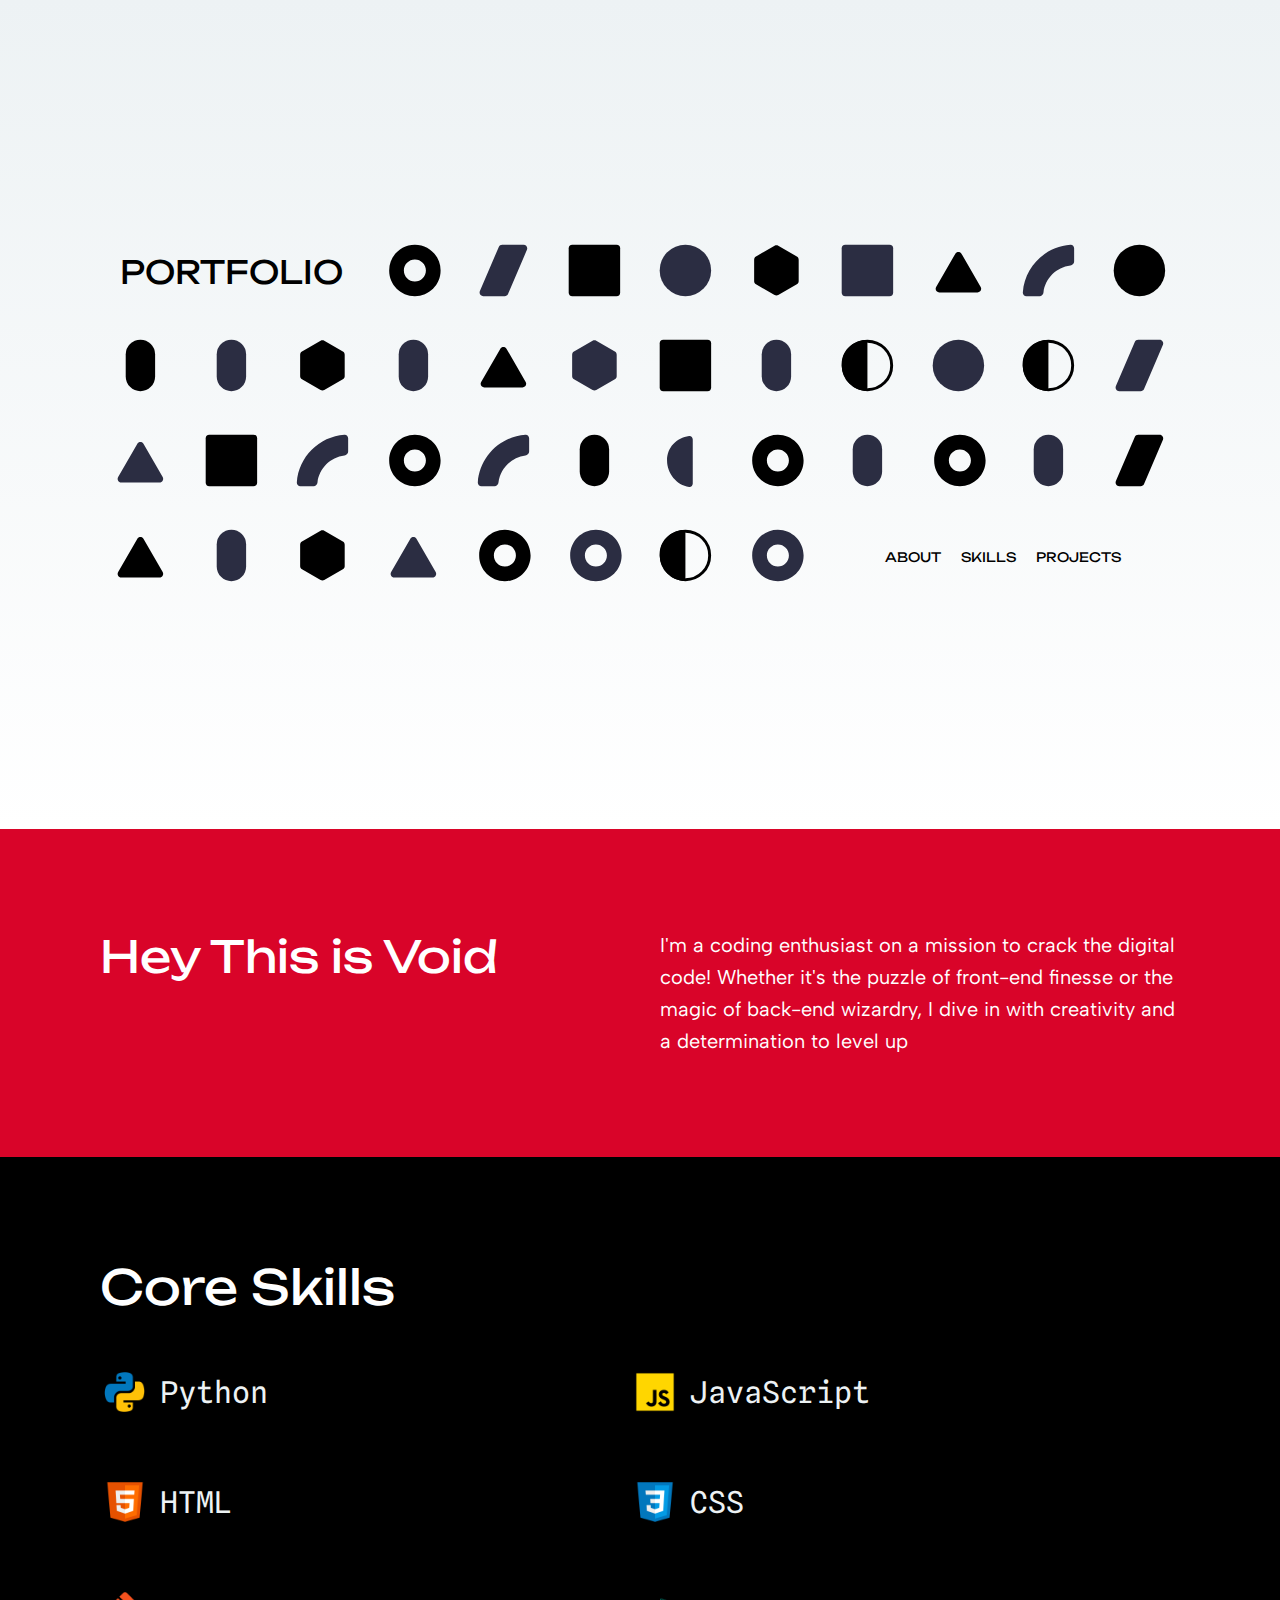
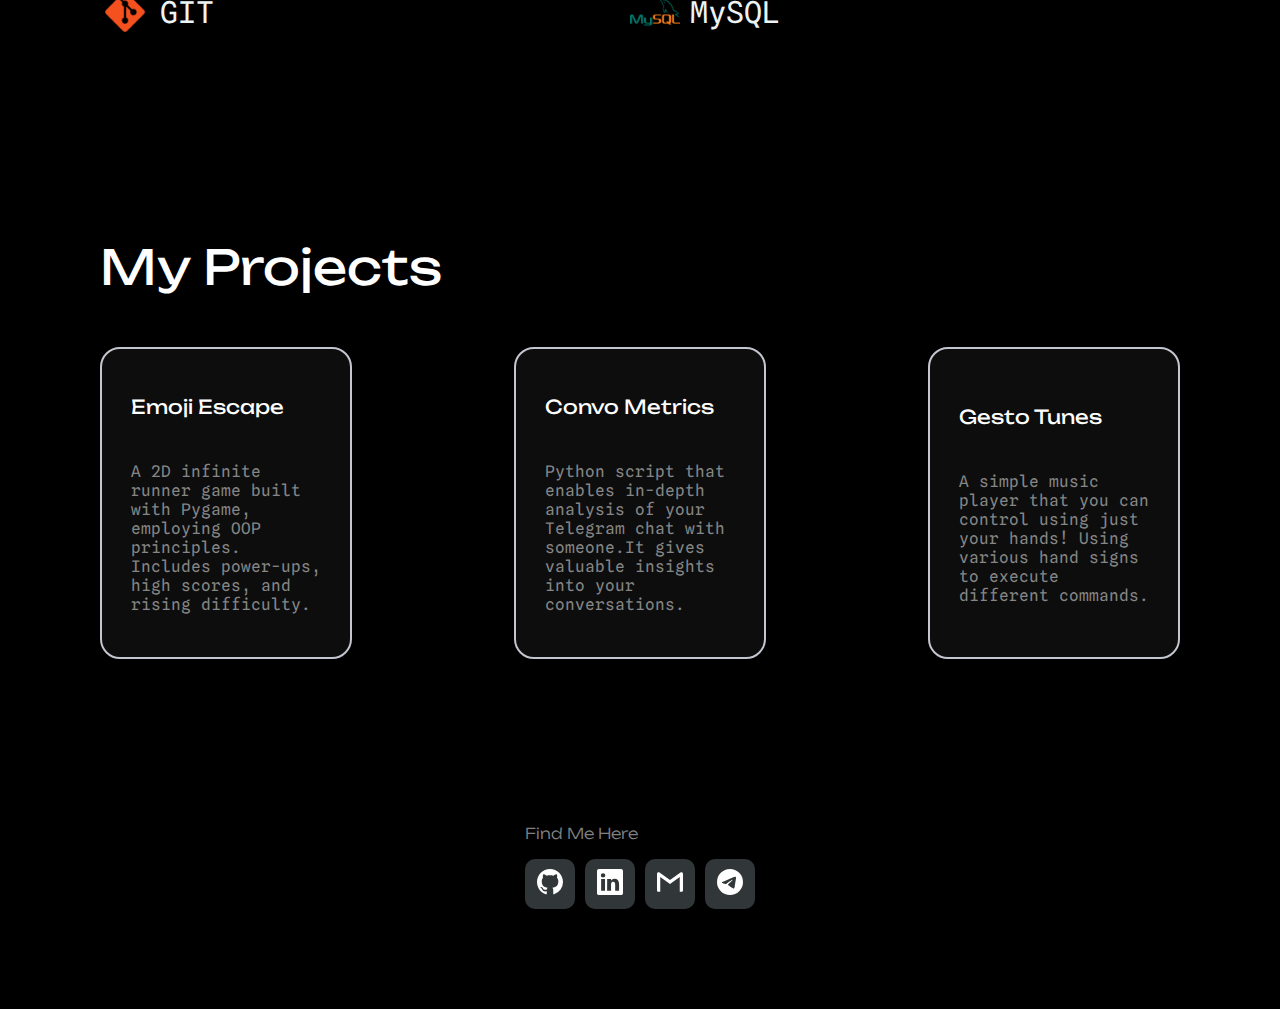
==== index.html @ e01afd04 "Add files via upload" ====
<!DOCTYPE html>
<html lang="en">

<head>
	<meta charset="UTF-8">
	<meta name="viewport" content="width=device-width, initial-scale=1.0">
	<title>VoiD</title>
	<link rel="stylesheet" href="styles.css">
	<link rel="icon" type="image/x-icon" href="Images/void.png">
</head>

<body>
	<section id="main">
		<div id='grid'>
			<div class="port">PORTFOLIO</div>


			<div class="griditm">
				<svg viewBox="0 0 220 220" fill="none">
					<path fill-rule="evenodd" clip-rule="evenodd"
						d="M114 40C75.3401 40 44 71.34 44 110C44 148.66 75.34 180 114 180C152.66 180 184 148.66 184 110C184 71.34 152.66 40 114 40ZM114 140C97.4314 140 84 126.569 84 110C84 93.4314 97.4315 80 114 80C130.569 80 144 93.4314 144 110C144 126.569 130.569 140 114 140Z"
						fill="rgb(0, 0, 0)"></path>
				</svg>
			</div>
			<div class="griditm">
				<svg viewBox="0 0 220 220" fill="none">
					<path
						d="M97.4025 46.0608C98.9783 42.384 102.594 40 106.594 40H164.835C172.014 40 176.854 47.3405 174.026 53.9392L122.597 173.939C121.022 177.616 117.406 180 113.406 180H55.1654C47.9862 180 43.1459 172.659 45.9739 166.061L97.4025 46.0608Z"
						fill="rgb(43, 45, 66)"></path>
				</svg>
			</div>
			<div class="griditm">
				<svg viewBox="0 0 220 220" fill="none">
					<rect x="40" y="40" width="140" height="140" rx="10" fill="rgb(0, 0, 0)"></rect>
				</svg>
			</div>
			<div class="griditm">
				<svg viewBox="0 0 220 220" fill="none">
					<circle cx="110" cy="110" r="70" fill="rgb(43, 45, 66)"></circle>
				</svg>
			</div>
			<div class="griditm">
				<svg viewBox="0 0 220 220" fill="none">
					<path
						d="M105 42.8867C108.094 41.1004 111.906 41.1004 115 42.8868L165.622 72.1133C168.716 73.8996 170.622 77.2008 170.622 80.7735V139.227C170.622 142.799 168.716 146.1 165.622 147.887L115 177.113C111.906 178.9 108.094 178.9 105 177.113L54.3782 147.887C51.2842 146.1 49.3782 142.799 49.3782 139.226V80.7735C49.3782 77.2008 51.2842 73.8996 54.3782 72.1132L105 42.8867Z"
						fill="rgb(0, 0, 0)"></path>
				</svg>
			</div>
			<div class="griditm"><svg viewBox="0 0 220 220" fill="none">
					<rect x="40" y="40" width="140" height="140" rx="10" fill="rgb(43, 45, 66)"></rect>
				</svg>
			</div>
			<div class="griditm"><svg viewBox="0 0 220 220" fill="none">
					<path
						d="M101.34 65C105.189 58.3333 114.811 58.3333 118.66 65L170.622 155C174.471 161.667 169.66 170 161.962 170H58.0385C50.3405 170 45.5292 161.667 49.3782 155L101.34 65Z"
						fill="rgb(0, 0, 0)"></path>
				</svg>
			</div>
			<div class="griditm"><svg viewBox="0 0 220 220" fill="none">
					<path fill-rule="evenodd" clip-rule="evenodd"
						d="M96.587 170.018C95.9376 175.502 91.5229 180 86 180L50 180C44.4772 180 39.9629 175.508 40.3517 169.999C45.2467 100.65 100.65 45.2467 169.999 40.3517C175.508 39.9629 180 44.4772 180 50V86C180 91.5229 175.502 95.9376 170.018 96.587C131.605 101.135 101.135 131.605 96.587 170.018Z"
						fill="rgb(43, 45, 66)"></path>
				</svg>
			</div>
			<div class="griditm"><svg viewBox="0 0 220 220" fill="none">
					<circle cx="110" cy="110" r="70" fill="rgb(0, 0, 0)"></circle>
				</svg>
			</div>
			<div class="griditm"><svg viewBox="0 0 220 220" fill="none">
					<rect x="70" y="40" width="80" height="140" rx="40" fill="rgb(0, 0, 0)"></rect>
				</svg>
			</div>
			<div class="griditm"><svg viewBox="0 0 220 220" fill="none">
					<rect x="70" y="40" width="80" height="140" rx="40" fill="rgb(43, 45, 66)"></rect>
				</svg>
			</div>
			<div class="griditm"><svg viewBox="0 0 220 220" fill="none">
					<path
						d="M105 42.8867C108.094 41.1004 111.906 41.1004 115 42.8868L165.622 72.1133C168.716 73.8996 170.622 77.2008 170.622 80.7735V139.227C170.622 142.799 168.716 146.1 165.622 147.887L115 177.113C111.906 178.9 108.094 178.9 105 177.113L54.3782 147.887C51.2842 146.1 49.3782 142.799 49.3782 139.226V80.7735C49.3782 77.2008 51.2842 73.8996 54.3782 72.1132L105 42.8867Z"
						fill="rgb(0, 0, 0)"></path>
				</svg>
			</div>
			<div class="griditm"><svg viewBox="0 0 220 220" fill="none">
					<rect x="70" y="40" width="80" height="140" rx="40" fill="rgb(43, 45, 66)"></rect>
				</svg>
			</div>
			<div class="griditm"><svg viewBox="0 0 220 220" fill="none">
					<path
						d="M101.34 65C105.189 58.3333 114.811 58.3333 118.66 65L170.622 155C174.471 161.667 169.66 170 161.962 170H58.0385C50.3405 170 45.5292 161.667 49.3782 155L101.34 65Z"
						fill="rgb(0, 0, 0)"></path>
				</svg>
			</div>
			<div class="griditm"><svg viewBox="0 0 220 220" fill="none">
					<path
						d="M105 42.8867C108.094 41.1004 111.906 41.1004 115 42.8868L165.622 72.1133C168.716 73.8996 170.622 77.2008 170.622 80.7735V139.227C170.622 142.799 168.716 146.1 165.622 147.887L115 177.113C111.906 178.9 108.094 178.9 105 177.113L54.3782 147.887C51.2842 146.1 49.3782 142.799 49.3782 139.226V80.7735C49.3782 77.2008 51.2842 73.8996 54.3782 72.1132L105 42.8867Z"
						fill="rgb(43, 45, 66)"></path>
				</svg>
			</div>
			<div class="griditm"><svg viewBox="0 0 220 220" fill="none">
					<rect x="40" y="40" width="140" height="140" rx="10" fill="rgb(0, 0, 0)"></rect>
				</svg>
			</div>
			<div class="griditm"><svg viewBox="0 0 220 220" fill="none">
					<rect x="70" y="40" width="80" height="140" rx="40" fill="rgb(43, 45, 66)"></rect>
				</svg>
			</div>
			<div class="griditm"><svg viewBox="0 0 220 220" fill="none">
					<path
						d="M40 107C40 142.277 66.0956 173.957 100.036 179.231C105.493 180.079 110 175.523 110 170V50C110 44.4772 105.501 39.9296 100.024 40.6404C66.0893 45.0449 40 71.727 40 107Z"
						fill="rgb(0, 0, 0)"></path>
					<circle cx="110" cy="110" r="66" stroke="rgb(0, 0, 0)" stroke-width="8"></circle>
				</svg>
			</div>
			<div class="griditm"><svg viewBox="0 0 220 220" fill="none">
					<circle cx="110" cy="110" r="70" fill="rgb(43, 45, 66)"></circle>
				</svg>
			</div>
			<div class="griditm"><svg viewBox="0 0 220 220" fill="none">
					<path
						d="M40 107C40 142.277 66.0956 173.957 100.036 179.231C105.493 180.079 110 175.523 110 170V50C110 44.4772 105.501 39.9296 100.024 40.6404C66.0893 45.0449 40 71.727 40 107Z"
						fill="rgb(0, 0, 0)"></path>
					<circle cx="110" cy="110" r="66" stroke="rgb(0, 0, 0)" stroke-width="8"></circle>
				</svg>
			</div>
			<div class="griditm"><svg viewBox="0 0 220 220" fill="none">
					<path
						d="M97.4025 46.0608C98.9783 42.384 102.594 40 106.594 40H164.835C172.014 40 176.854 47.3405 174.026 53.9392L122.597 173.939C121.022 177.616 117.406 180 113.406 180H55.1654C47.9862 180 43.1459 172.659 45.9739 166.061L97.4025 46.0608Z"
						fill="rgb(43, 45, 66)"></path>
				</svg>
			</div>
			<div class="griditm"><svg viewBox="0 0 220 220" fill="none">
					<path
						d="M101.34 65C105.189 58.3333 114.811 58.3333 118.66 65L170.622 155C174.471 161.667 169.66 170 161.962 170H58.0385C50.3405 170 45.5292 161.667 49.3782 155L101.34 65Z"
						fill="rgb(43, 45, 66)"></path>
				</svg>
			</div>
			<div class="griditm"><svg viewBox="0 0 220 220" fill="none">
					<rect x="40" y="40" width="140" height="140" rx="10" fill="rgb(0, 0, 0)"></rect>
				</svg>
			</div>
			<div class="griditm"><svg viewBox="0 0 220 220" fill="none">
					<path fill-rule="evenodd" clip-rule="evenodd"
						d="M96.587 170.018C95.9376 175.502 91.5229 180 86 180L50 180C44.4772 180 39.9629 175.508 40.3517 169.999C45.2467 100.65 100.65 45.2467 169.999 40.3517C175.508 39.9629 180 44.4772 180 50V86C180 91.5229 175.502 95.9376 170.018 96.587C131.605 101.135 101.135 131.605 96.587 170.018Z"
						fill="rgb(43, 45, 66)"></path>
				</svg>
			</div>
			<div class="griditm"><svg viewBox="0 0 220 220" fill="none">
					<path fill-rule="evenodd" clip-rule="evenodd"
						d="M114 40C75.3401 40 44 71.34 44 110C44 148.66 75.34 180 114 180C152.66 180 184 148.66 184 110C184 71.34 152.66 40 114 40ZM114 140C97.4314 140 84 126.569 84 110C84 93.4314 97.4315 80 114 80C130.569 80 144 93.4314 144 110C144 126.569 130.569 140 114 140Z"
						fill="rgb(0, 0, 0)"></path>
				</svg>
			</div>
			<div class="griditm"><svg viewBox="0 0 220 220" fill="none">
					<path fill-rule="evenodd" clip-rule="evenodd"
						d="M96.587 170.018C95.9376 175.502 91.5229 180 86 180L50 180C44.4772 180 39.9629 175.508 40.3517 169.999C45.2467 100.65 100.65 45.2467 169.999 40.3517C175.508 39.9629 180 44.4772 180 50V86C180 91.5229 175.502 95.9376 170.018 96.587C131.605 101.135 101.135 131.605 96.587 170.018Z"
						fill="rgb(43, 45, 66)"></path>
				</svg>
			</div>
			<div class="griditm"><svg viewBox="0 0 220 220" fill="none">
					<rect x="70" y="40" width="80" height="140" rx="40" fill="rgb(0, 0, 0)"></rect>
				</svg>
			</div>
			<div class="griditm"><svg viewBox="0 0 220 220" fill="none">
					<path
						d="M60 110C60 145.277 86.0956 176.957 120.036 182.231C125.493 183.079 130 178.523 130 173V53C130 47.4772 125.501 42.9296 120.024 43.6404C86.0893 48.0449 60 74.727 60 110Z"
						fill="rgb(43, 45, 66)"></path>
				</svg>
			</div>
			<div class="griditm"><svg viewBox="0 0 220 220" fill="none">
					<path fill-rule="evenodd" clip-rule="evenodd"
						d="M114 40C75.3401 40 44 71.34 44 110C44 148.66 75.34 180 114 180C152.66 180 184 148.66 184 110C184 71.34 152.66 40 114 40ZM114 140C97.4314 140 84 126.569 84 110C84 93.4314 97.4315 80 114 80C130.569 80 144 93.4314 144 110C144 126.569 130.569 140 114 140Z"
						fill="rgb(0, 0, 0)"></path>
				</svg>
			</div>
			<div class="griditm"><svg viewBox="0 0 220 220" fill="none">
					<rect x="70" y="40" width="80" height="140" rx="40" fill="rgb(43, 45, 66)"></rect>
				</svg>
			</div>
			<div class="griditm"><svg viewBox="0 0 220 220" fill="none">
					<path fill-rule="evenodd" clip-rule="evenodd"
						d="M114 40C75.3401 40 44 71.34 44 110C44 148.66 75.34 180 114 180C152.66 180 184 148.66 184 110C184 71.34 152.66 40 114 40ZM114 140C97.4314 140 84 126.569 84 110C84 93.4314 97.4315 80 114 80C130.569 80 144 93.4314 144 110C144 126.569 130.569 140 114 140Z"
						fill="rgb(0, 0, 0)"></path>
				</svg>
			</div>
			<div class="griditm"><svg viewBox="0 0 220 220" fill="none">
					<rect x="70" y="40" width="80" height="140" rx="40" fill="rgb(43, 45, 66)"></rect>
				</svg>
			</div>
			<div class="griditm"><svg viewBox="0 0 220 220" fill="none">
					<path
						d="M97.4025 46.0608C98.9783 42.384 102.594 40 106.594 40H164.835C172.014 40 176.854 47.3405 174.026 53.9392L122.597 173.939C121.022 177.616 117.406 180 113.406 180H55.1654C47.9862 180 43.1459 172.659 45.9739 166.061L97.4025 46.0608Z"
						fill="rgb(0, 0, 0)"></path>
				</svg>
			</div>
			<div class="griditm"><svg viewBox="0 0 220 220" fill="none">
					<path
						d="M101.34 65C105.189 58.3333 114.811 58.3333 118.66 65L170.622 155C174.471 161.667 169.66 170 161.962 170H58.0385C50.3405 170 45.5292 161.667 49.3782 155L101.34 65Z"
						fill="rgb(0, 0, 0)"></path>
				</svg>
			</div>
			<div class="griditm"><svg viewBox="0 0 220 220" fill="none">
					<rect x="70" y="40" width="80" height="140" rx="40" fill="rgb(43, 45, 66)"></rect>
				</svg>
			</div>
			<div class="griditm"><svg viewBox="0 0 220 220" fill="none">
					<path
						d="M105 42.8867C108.094 41.1004 111.906 41.1004 115 42.8868L165.622 72.1133C168.716 73.8996 170.622 77.2008 170.622 80.7735V139.227C170.622 142.799 168.716 146.1 165.622 147.887L115 177.113C111.906 178.9 108.094 178.9 105 177.113L54.3782 147.887C51.2842 146.1 49.3782 142.799 49.3782 139.226V80.7735C49.3782 77.2008 51.2842 73.8996 54.3782 72.1132L105 42.8867Z"
						fill="rgb(0, 0, 0)"></path>
				</svg>
			</div>
			<div class="griditm"><svg viewBox="0 0 220 220" fill="none">
					<path
						d="M101.34 65C105.189 58.3333 114.811 58.3333 118.66 65L170.622 155C174.471 161.667 169.66 170 161.962 170H58.0385C50.3405 170 45.5292 161.667 49.3782 155L101.34 65Z"
						fill="rgb(43, 45, 66)"></path>
				</svg>
			</div>
			<div class="griditm"><svg viewBox="0 0 220 220" fill="none">
					<path fill-rule="evenodd" clip-rule="evenodd"
						d="M114 40C75.3401 40 44 71.34 44 110C44 148.66 75.34 180 114 180C152.66 180 184 148.66 184 110C184 71.34 152.66 40 114 40ZM114 140C97.4314 140 84 126.569 84 110C84 93.4314 97.4315 80 114 80C130.569 80 144 93.4314 144 110C144 126.569 130.569 140 114 140Z"
						fill="rgb(0, 0, 0)"></path>
				</svg>
			</div>
			<div class="griditm"><svg viewBox="0 0 220 220" fill="none">
					<path fill-rule="evenodd" clip-rule="evenodd"
						d="M114 40C75.3401 40 44 71.34 44 110C44 148.66 75.34 180 114 180C152.66 180 184 148.66 184 110C184 71.34 152.66 40 114 40ZM114 140C97.4314 140 84 126.569 84 110C84 93.4314 97.4315 80 114 80C130.569 80 144 93.4314 144 110C144 126.569 130.569 140 114 140Z"
						fill="rgb(43, 45, 66)"></path>
				</svg>
			</div>
			<div class="griditm"><svg viewBox="0 0 220 220" fill="none">
					<path
						d="M40 107C40 142.277 66.0956 173.957 100.036 179.231C105.493 180.079 110 175.523 110 170V50C110 44.4772 105.501 39.9296 100.024 40.6404C66.0893 45.0449 40 71.727 40 107Z"
						fill="rgb(0, 0, 0)"></path>
					<circle cx="110" cy="110" r="66" stroke="rgb(0, 0, 0)" stroke-width="8"></circle>
				</svg>
			</div>
			<div class="griditm"><svg viewBox="0 0 220 220" fill="none">
					<path fill-rule="evenodd" clip-rule="evenodd"
						d="M114 40C75.3401 40 44 71.34 44 110C44 148.66 75.34 180 114 180C152.66 180 184 148.66 184 110C184 71.34 152.66 40 114 40ZM114 140C97.4314 140 84 126.569 84 110C84 93.4314 97.4315 80 114 80C130.569 80 144 93.4314 144 110C144 126.569 130.569 140 114 140Z"
						fill="rgb(43, 45, 66)"></path>
				</svg>
			</div>

			<div class="links">
				<a href="#about">ABOUT</a>
				<a href="#skills">SKILLS</a>
				<a href="#projects">PROJECTS</a>
			</div>
	</section>
	<section id=about>
		<div class="about-content">
			<div class="intro">
				Hey This is Void
			</div>
			<div class='summ'>
				I'm a coding enthusiast on a mission to crack the digital code!
				Whether it's the puzzle of front-end finesse or the magic of back-end wizardry,
				I dive in with creativity and a determination to level up

			</div>
		</div>
	</section>
	<section id="skills">
		<div class="heading">
			Core Skills
		</div>
		<div class="skills-grid">
			<div>
				<img src="Images/python.png" alt="Python"> Python
			</div>
			<div>
				<img src="Images/js.png" alt="JavaScript"> JavaScript
			</div>
			<div>
				<img src="Images/html.png" alt="HTML"> HTML
			</div>
			<div>
				<img src="Images/css.png" alt="CSS"> CSS
			</div>
			<div>
				<img src="Images/git.png" alt="GIT"> GIT
			</div>
			<div>
				<img src="Images/sql.png" alt="MySQL"> MySQL
			</div>
		</div>
	</section>


	<section id="projects">
		<div class="heading">My Projects</div>
		<div class="pcards-grid">
			<div class="pcard">
				<div class="card-details">
					<p class="text-title">Emoji Escape</p>
					<p class="text-body">A 2D infinite runner game built with
						Pygame, employing OOP principles.
						Includes power-ups, high scores, and rising difficulty.</p>
				</div>
				<a href="https://github.com/VoiDxCode/Emoji-Escape" target="_blank">
					<button class="card-button">Know More</button></a>
			</div>
			<div class="pcard">
				<div class="card-details">
					<p class="text-title">Convo Metrics</p>
					<p class="text-body">Python script that enables in-depth analysis of your 
						Telegram chat with someone.It gives valuable insights
						 into your conversations.</p>
				</div>
				<a href="https://github.com/VoiDxCode/ConvoMetrics" target="_blank">
					<button class="card-button">Know More</button></a>
			</div>
			<div class="pcard">
				<div class="card-details">
					<p class="text-title">Gesto Tunes</p>
					<p class="text-body">
						A simple music player that you can control using just your hands!
						Using various hand signs to execute different commands.
					</p>
				</div>
				<a href="https://github.com/VoiDxCode/GestoTunes" target="_blank">
					<button class="card-button">Know More</button></a>
			</div>
		</div>
	</section>


<!--
	<section id="certificates">
		<div class="heading">Achivements</div>
		<div class="cert-grid">
			<img src="Images/certificate-elements-of-ai.png" alt="">
			<img src="Images/GuviCertification - Jw15156ES1eR8G4895.png" alt="">
		</div>
	</section>
-->



	<section id="footer">   
		<div class="container">
			<a href="https://github.com/VoiDxCode" target="_blank"><button><svg class="icon" xmlns="http://www.w3.org/2000/svg" width="16" height="16" fill="currentColor" class="bi bi-github" viewBox="0 0 16 16"> <path d="M8 0C3.58 0 0 3.58 0 8c0 3.54 2.29 6.53 5.47 7.59.4.07.55-.17.55-.38 0-.19-.01-.82-.01-1.49-2.01.37-2.53-.49-2.69-.94-.09-.23-.48-.94-.82-1.13-.28-.15-.68-.52-.01-.53.63-.01 1.08.58 1.23.82.72 1.21 1.87.87 2.33.66.07-.52.28-.87.51-1.07-1.78-.2-3.64-.89-3.64-3.95 0-.87.31-1.59.82-2.15-.08-.2-.36-1.02.08-2.12 0 0 .67-.21 2.2.82.64-.18 1.32-.27 2-.27.68 0 1.36.09 2 .27 1.53-1.04 2.2-.82 2.2-.82.44 1.1.16 1.92.08 2.12.51.56.82 1.27.82 2.15 0 3.07-1.87 3.75-3.65 3.95.29.25.54.73.54 1.48 0 1.07-.01 1.93-.01 2.2 0 .21.15.46.55.38A8.012 8.012 0 0 0 16 8c0-4.42-3.58-8-8-8z"/> </svg></button></a>
			<a href="https://www.linkedin.com/in/meet-thakur/"><button><svg class='icon' xmlns="http://www.w3.org/2000/svg" width="16" height="16" fill="currentColor" class="bi bi-linkedin" viewBox="0 0 16 16"> <path d="M0 1.146C0 .513.526 0 1.175 0h13.65C15.474 0 16 .513 16 1.146v13.708c0 .633-.526 1.146-1.175 1.146H1.175C.526 16 0 15.487 0 14.854V1.146zm4.943 12.248V6.169H2.542v7.225h2.401zm-1.2-8.212c.837 0 1.358-.554 1.358-1.248-.015-.709-.52-1.248-1.342-1.248-.822 0-1.359.54-1.359 1.248 0 .694.521 1.248 1.327 1.248h.016zm4.908 8.212V9.359c0-.216.016-.432.08-.586.173-.431.568-.878 1.232-.878.869 0 1.216.662 1.216 1.634v3.865h2.401V9.25c0-2.22-1.184-3.252-2.764-3.252-1.274 0-1.845.7-2.165 1.193v.025h-.016a5.54 5.54 0 0 1 .016-.025V6.169h-2.4c.03.678 0 7.225 0 7.225h2.4z"/> </svg></button>		</a>
			<a href="mailto: meet11india@gmail.com" target="_blank"><button><svg class="icon" xmlns="http://www.w3.org/2000/svg" width="32" height="32" viewBox="0 0 32 32"> <path d="M32 6v20c0 1.135-0.865 2-2 2h-2v-18.151l-12 8.62-12-8.62v18.151h-2c-1.135 0-2-0.865-2-2v-20c0-0.568 0.214-1.068 0.573-1.422 0.359-0.365 0.859-0.578 1.427-0.578h0.667l13.333 9.667 13.333-9.667h0.667c0.568 0 1.068 0.214 1.427 0.578 0.359 0.354 0.573 0.854 0.573 1.422z"/> </svg></button>	</a>
			<a href="https://t.me/Meet_thakur" target="_blank"><button><svg class="icon" xmlns="http://www.w3.org/2000/svg" width="16" height="16" fill="currentColor" class="bi bi-telegram" viewBox="0 0 16 16"> <path d="M16 8A8 8 0 1 1 0 8a8 8 0 0 1 16 0zM8.287 5.906c-.778.324-2.334.994-4.666 2.01-.378.15-.577.298-.595.442-.03.243.275.339.69.47l.175.055c.408.133.958.288 1.243.294.26.006.549-.1.868-.32 2.179-1.471 3.304-2.214 3.374-2.23.05-.012.12-.026.166.016.047.041.042.12.037.141-.03.129-1.227 1.241-1.846 1.817-.193.18-.33.307-.358.336a8.154 8.154 0 0 1-.188.186c-.38.366-.664.64.015 1.088.327.216.589.393.85.571.284.194.568.387.936.629.093.06.183.125.27.187.331.236.63.448.997.414.214-.02.435-.22.547-.82.265-1.417.786-4.486.906-5.751a1.426 1.426 0 0 0-.013-.315.337.337 0 0 0-.114-.217.526.526 0 0 0-.31-.093c-.3.005-.763.166-2.984 1.09z"/> </svg></button></a>	
			<span class="title">Find Me Here</span>
		  </div>
	</section>
</body>

</html>
---- styles.css ----
@import url('https://fonts.googleapis.com/css2?family=Margarine&display=swap');
@import url('https://fonts.googleapis.com/css2?family=Unbounded:wght@700&display=swap');
@import url('https://fonts.googleapis.com/css2?family=DynaPuff&display=swap');
@import url('https://fonts.googleapis.com/css2?family=Albert+Sans&display=swap');
@import url('https://fonts.googleapis.com/css2?family=Spline+Sans+Mono&display=swap');

html { 
    scroll-behavior: smooth;
}

body, html{
    margin:0;
    padding:0;
}


#main{
    align-content: center;
    align-items: center;
    background: linear-gradient(0deg,#FFFFFF 0%,#EDF2F4 100%);
    display: flex;
    flex: none;
    flex-direction: column;
    flex-wrap: nowrap;
    gap: 50px;
    height: min-content;
    justify-content: center;
    overflow: hidden;
    padding: 100px;
    position: relative;
}

.port{
    grid-column: auto / span 3;
    display: flex;
    justify-content: center;
    flex-wrap: nowrap;
    align-self: center;
    font-size: 32px;
    font-family:'Unbounded', cursive;
}

#grid{
    display: grid;
    flex: none;
    gap: 10px;
    grid-auto-rows: min-content;
    grid-template-columns: repeat(12,minmax(40px,1fr));
    grid-template-rows: repeat(4,min-content);
    justify-content: center;
    overflow: visible;
    padding: 0;
    position: relative;
    width: 100%;
    padding-top: 130px;
    padding-bottom: 130px;
}

.links{
    grid-column: auto / span 4;
    display: flex;
    flex-direction: row;
    justify-content: center;
    align-self: center;
    gap: 20px;
    font-family: 'Unbounded',cursive;
    font-size: 13px;
}

a{
    text-decoration: none;
    color: black;
}

.griditm {
    z-index: 4;
    align-self: start;
    height: auto;
    justify-self: start;
    position: relative;
    width: 100%;
}


#about{
    background-color: #d90429;
    width: 100%;
}

.about-content{
    color: white;
    align-content: flex-start;
    align-items: flex-start;
    display: flex;
    flex-direction: row;
    gap: 40px;
    height: min-content;
    justify-content: center;
    overflow: hidden;
    padding: 100px;
    position: relative;
}

.intro{
    font-size: 100px;
    font-family:'Unbounded', cursive;
    font-size: 44px;
    text-align: left;
    width: 50%;
}

.summ{
    font-size: 20px;
    font-family: 'Albert Sans', sans-serif;
    line-height: 2rem;
    width: 50%;
}

#skills{
    background-color: black;
    display: flex;
    flex-direction: column;
    justify-content: center;
    align-items: center;
    gap: 50px;
    padding: 100px;
}

.heading{
    font-size: 48px;
    font-family:'Unbounded', cursive;
    color: white;
    display: flex;
    align-self: flex-start;

}

.skills-grid{
    color: #EDF2F4;
    display: grid;
    flex: none;
    gap: 60px;
    grid-auto-rows: min-content;
    grid-template-columns: repeat(2,minmax(100px,1fr));
    grid-template-rows: repeat(2,min-content);
    height: min-content;
    justify-content: center;
    align-self: flex-start;
    max-width: 1000px;
    overflow: hidden;
    padding: 0;
    position: relative;
    width: 100%;
}

.skills-grid img{
    width: 50px;
    height: max-content;
    padding-right: 10px;
}

.skills-grid div{
    display: flex;
    font-size: 30px;
    padding: 0px;
    font-family: 'Spline Sans Mono', monospace;
    align-items: center;
}



#projects{
    display: flex;
    flex-direction: column;
    background-color: black;
    padding: 100px;
    gap: 50px;
    justify-content: center;


}
.pcards-grid{
    display: flex;
    justify-self: flex-start;
    justify-content: space-between;
    flex-wrap: wrap;
    gap:30px

}


.pcard {
    width: 190px;
    height: 250px;
    border-radius: 20px;
    background: #0d0d0d;
    position: relative;
    padding: 1.8rem;
    border: 2px solid #c3c6ce;
    transition: 0.5s ease-out;
    overflow: visible;
   }
   
   .card-details {
    color: black;
    height: 100%;
    gap: .5em;
    display: grid;
    place-content: center;
   }
   
   .card-button {
    transform: translate(-50%, 50%);
    width: 60%;
    border-radius: 1rem;
    border-color: white;
    background-color: #0d0d0d;
    color: white;
    font-size: 1rem;
    padding: .5rem 1rem;
    position: absolute;
    left: 50%;
    bottom: 0;
    opacity: 0;
    transition: 0.3s ease-out;
   }
   
   .text-body {
    font-family: 'Spline Sans Mono', monospace;
    color: rgb(134, 134, 134);
   }
   
   .text-title {
    font-family:'Unbounded', cursive;
    color: white;
    font-size: 1.2em;
   }
   
   .pcard:hover {
    border-color: #d90429;
    box-shadow: 0 4px 18px 0 rgba(0, 0, 0, 0.25);
   }
   
   .pcard:hover .card-button {
    transform: translate(-50%, 50%);
    opacity: 1;
    border-color: #d90429;
   }




#certificates{
    display: flex;
    flex-direction: column;
    background-color: black;
    padding: 100px;
    gap: 50px;
    justify-content: center;
}



.cert-grid{
    display: flex;
    justify-content: space-between;
    justify-self: flex-start;
}


.cert-grid img{
    padding: 10px;
    width: 40%;
    border: 2px solid;
    border-color: #FFFFFF;
    border-radius: 20px;
}

.cert-grid img:hover{
    width: 40%;
    border-radius: 20px;
    border: 2px solid blue;
    transition: 0.2s ease-out;
}





#footer{
    display: flex;
    justify-content: center;
    padding: 100px;
    background-color: black;
}   

.container {
    position: relative;
    display: flex;
    flex-wrap: wrap;
    gap: 10px;
  }
  
  .container button {
    width: 50px;
    height: 50px;
    border-radius: 10px;
    border: none;
    background-color: #313638;
    transition: 0.3s;
    cursor: pointer;
  }
  
  .icon {
    width: 26px;
    height: 26px;
    fill: #fff;
  }
  
  .container a:nth-child(1) button:hover {
    background-color: #1c2128;
  }
  
  .container a:nth-child(2) button:hover {
    background-color: #0077b5;
  }
  
  .container a:nth-child(3) button:hover {
    background-color: crimson;
  }
  
  .container a:nth-child(4) button:hover {
    background-color: #38c0fe;
  }
  
  .title {
    color: gray;
    font-weight: 300;
    font-size: 15px;
    font-family:'Unbounded', cursive;
    position: absolute;
    top: -35px;
    left: 0;
  }


@media (max-width:1110px){
    #main #grid{
        padding-top: 50px;
        padding-bottom: 50px;
    }
    #main{
        padding: 70px;
    }
    .port{
        font-size:22px ;
    }
    .link{
        font-size: 12px;
    }
}


@media (max-width:800px){
    .port{
        font-size: 20px;
    }
    .links{
        font-size: 10px;
    }

    #main #grid{
        grid-template-columns: repeat(8,minmax(40px,1fr));
        padding-top: 10px;
        padding-bottom: 10px;
    }

    #main{
        padding: 50px;
    }

    #grid .griditm:nth-child(n+1):nth-child(-n+17){
        display: none;
    }

    .about-content{
        flex-direction: column;
        align-items: center;
        padding: 50px;
    }
    .summ,.intro{
        width: 100%;
    }
    

    #skills{
        padding: 50px;
    }
    .skills-grid{
        gap:10px;
        grid-template-columns: repeat(2,minmax(50px,1fr))
    }

    .skills-grid div{
        font-size: 20px;
    }

    .skills-grid img{
        width: 25px;
    }

    #projects{
        padding: 50px;
    }

    #footer{
        padding: 50px;
    }
}





@media (max-width:450px){
    .port{
        font-size: 18px;
    }
    .links{
        font-size: 8px;
    }
    #main #grid{
        grid-template-columns: repeat(6,minmax(40px,1fr));
        grid-template-rows: repeat(4,min-content);
        padding-top: 50px;
        padding-bottom: 50px;
    }
    #grid .griditm:nth-child(n+1):nth-child(-n+25){
        display: none;
    }

    .skills-grid{
        gap:10px;
        grid-template-columns: repeat(1,minmax(100px,1fr))
    }

    .skills-grid div{
        font-size: 25px;
    }

    .skills-grid img{
        width: 30px;
    }
}
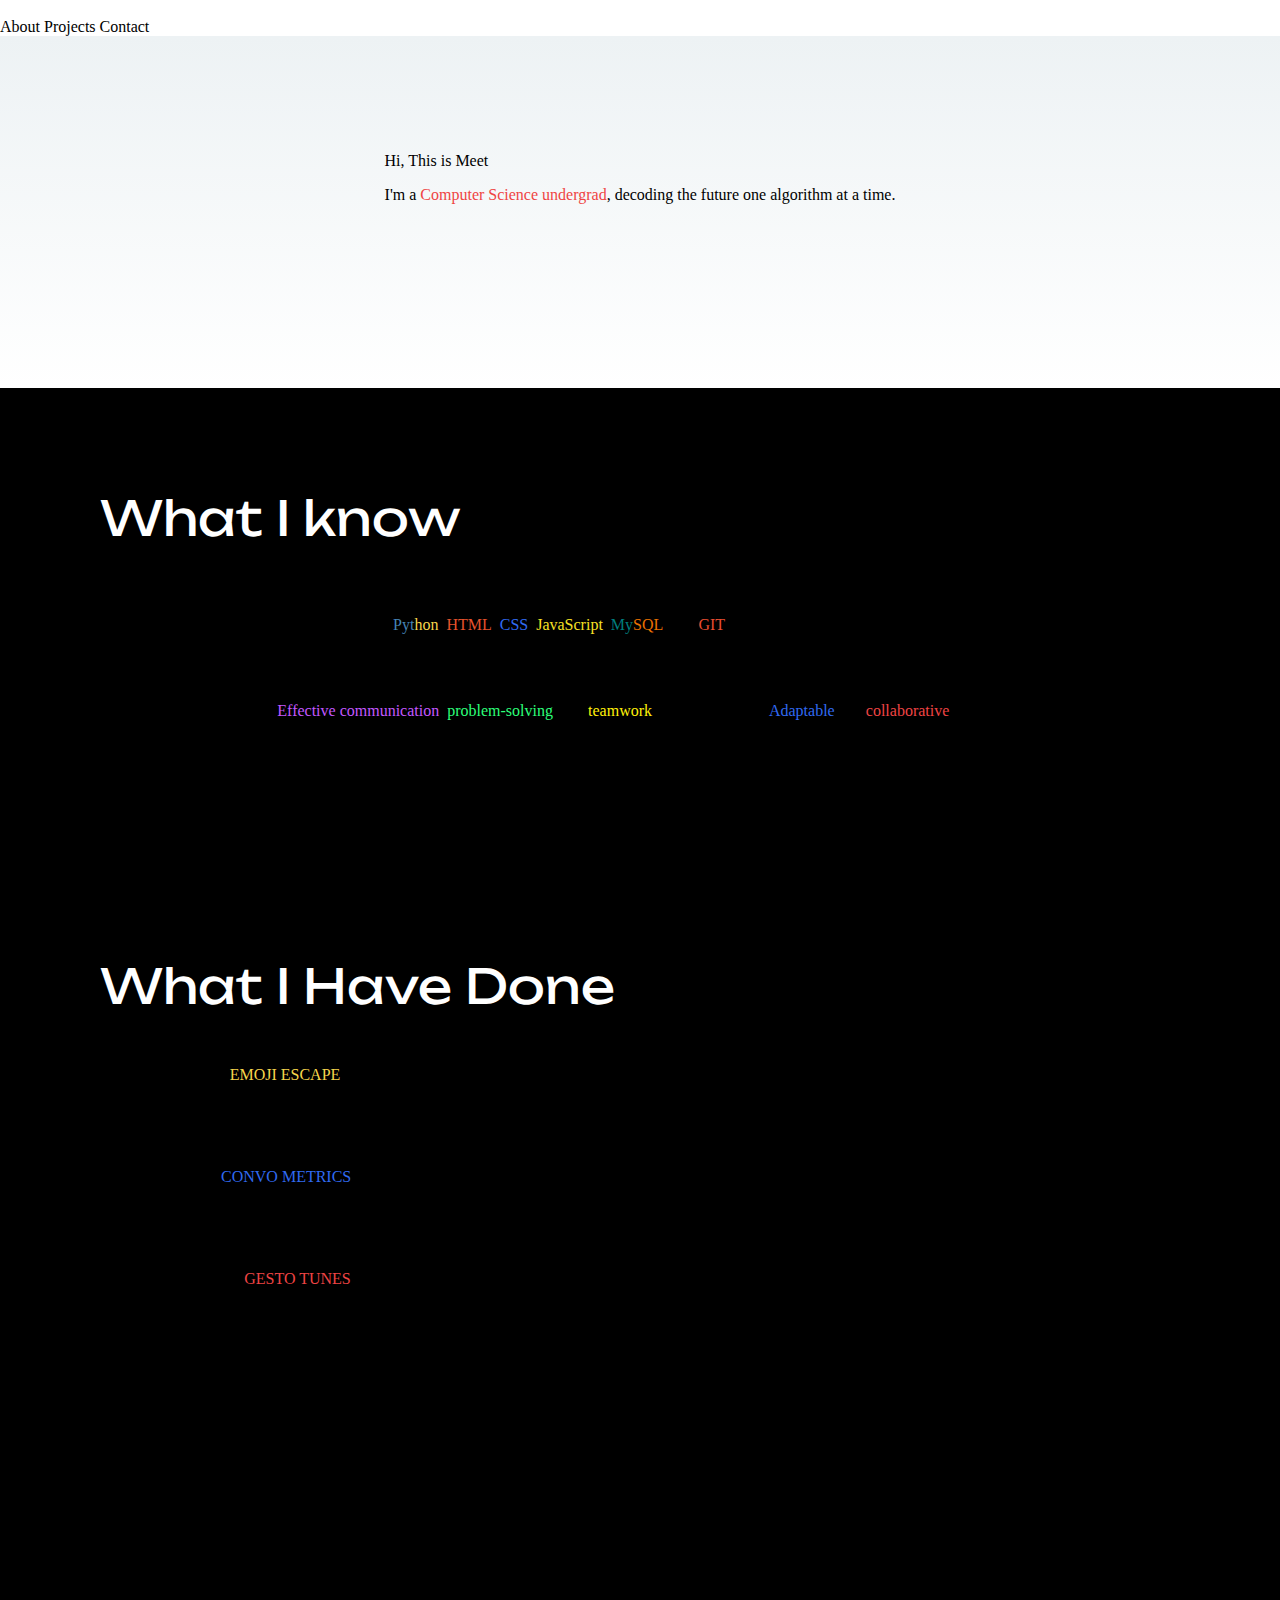
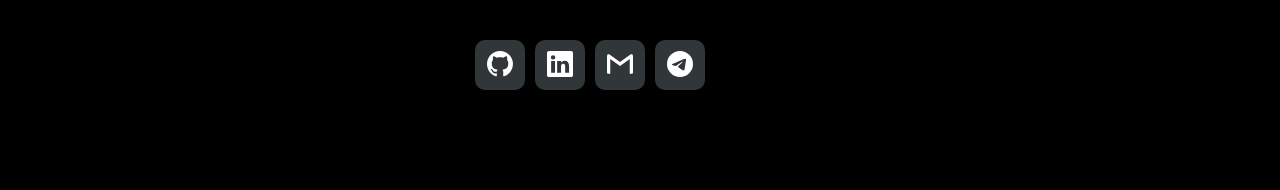
==== commit 2a467e2a: "Update index.html" ====
--- a/index.html
+++ b/index.html
@@ -1,349 +1,164 @@
 <!DOCTYPE html>
-<html lang="en">
+<html>
 
 <head>
-	<meta charset="UTF-8">
-	<meta name="viewport" content="width=device-width, initial-scale=1.0">
-	<title>VoiD</title>
-	<link rel="stylesheet" href="styles.css">
-	<link rel="icon" type="image/x-icon" href="Images/void.png">
+	<meta charset="utf-8">
+	<meta name="viewport" content="width=device-width, initial-scale=1">
+	<link rel="stylesheet" type="text/css" href="styles.css">
+	<link rel="icon" type="image/x-icon" href="Images/favicon.png">
+	<title>
+		Void
+	</title>
 </head>
 
 <body>
+	<section id="navbar">
+		<div>
+			<img src="Images/logo.png" alt="">
+		</div>
+		<div class="navbtn">
+			<a href="#skills">About</a>
+			<a href="#projects">Projects</a>
+			<a href="#footer"> Contact</a>
+		</div>
+	</section>
 	<section id="main">
-		<div id='grid'>
-			<div class="port">PORTFOLIO</div>
+		<div>
+			<p>Hi, This is Meet</p>
+			<p>
+				I'm a <span style="color: #ef4444;">Computer Science undergrad</span>, decoding the future one algorithm
+				at a time.
+			</p>
+		</div>
+		<div>
+			<img src="Images/banner.svg" alt="">
+		</div>
+	</section>
 
 
-			<div class="griditm">
-				<svg viewBox="0 0 220 220" fill="none">
-					<path fill-rule="evenodd" clip-rule="evenodd"
-						d="M114 40C75.3401 40 44 71.34 44 110C44 148.66 75.34 180 114 180C152.66 180 184 148.66 184 110C184 71.34 152.66 40 114 40ZM114 140C97.4314 140 84 126.569 84 110C84 93.4314 97.4315 80 114 80C130.569 80 144 93.4314 144 110C144 126.569 130.569 140 114 140Z"
-						fill="rgb(0, 0, 0)"></path>
-				</svg>
+
+	<section id="skills">
+		<div class="heading">What I know</div>
+		<div class="skill-d">
+			<div class="grid-itm" id="img-s">
+				<img src="Images/banner1.svg" alt="" style="width: 83%;">
 			</div>
-			<div class="griditm">
-				<svg viewBox="0 0 220 220" fill="none">
-					<path
-						d="M97.4025 46.0608C98.9783 42.384 102.594 40 106.594 40H164.835C172.014 40 176.854 47.3405 174.026 53.9392L122.597 173.939C121.022 177.616 117.406 180 113.406 180H55.1654C47.9862 180 43.1459 172.659 45.9739 166.061L97.4025 46.0608Z"
-						fill="rgb(43, 45, 66)"></path>
-				</svg>
-			</div>
-			<div class="griditm">
-				<svg viewBox="0 0 220 220" fill="none">
-					<rect x="40" y="40" width="140" height="140" rx="10" fill="rgb(0, 0, 0)"></rect>
-				</svg>
-			</div>
-			<div class="griditm">
-				<svg viewBox="0 0 220 220" fill="none">
-					<circle cx="110" cy="110" r="70" fill="rgb(43, 45, 66)"></circle>
-				</svg>
-			</div>
-			<div class="griditm">
-				<svg viewBox="0 0 220 220" fill="none">
-					<path
-						d="M105 42.8867C108.094 41.1004 111.906 41.1004 115 42.8868L165.622 72.1133C168.716 73.8996 170.622 77.2008 170.622 80.7735V139.227C170.622 142.799 168.716 146.1 165.622 147.887L115 177.113C111.906 178.9 108.094 178.9 105 177.113L54.3782 147.887C51.2842 146.1 49.3782 142.799 49.3782 139.226V80.7735C49.3782 77.2008 51.2842 73.8996 54.3782 72.1132L105 42.8867Z"
-						fill="rgb(0, 0, 0)"></path>
-				</svg>
-			</div>
-			<div class="griditm"><svg viewBox="0 0 220 220" fill="none">
-					<rect x="40" y="40" width="140" height="140" rx="10" fill="rgb(43, 45, 66)"></rect>
-				</svg>
-			</div>
-			<div class="griditm"><svg viewBox="0 0 220 220" fill="none">
-					<path
-						d="M101.34 65C105.189 58.3333 114.811 58.3333 118.66 65L170.622 155C174.471 161.667 169.66 170 161.962 170H58.0385C50.3405 170 45.5292 161.667 49.3782 155L101.34 65Z"
-						fill="rgb(0, 0, 0)"></path>
-				</svg>
-			</div>
-			<div class="griditm"><svg viewBox="0 0 220 220" fill="none">
-					<path fill-rule="evenodd" clip-rule="evenodd"
-						d="M96.587 170.018C95.9376 175.502 91.5229 180 86 180L50 180C44.4772 180 39.9629 175.508 40.3517 169.999C45.2467 100.65 100.65 45.2467 169.999 40.3517C175.508 39.9629 180 44.4772 180 50V86C180 91.5229 175.502 95.9376 170.018 96.587C131.605 101.135 101.135 131.605 96.587 170.018Z"
-						fill="rgb(43, 45, 66)"></path>
-				</svg>
-			</div>
-			<div class="griditm"><svg viewBox="0 0 220 220" fill="none">
-					<circle cx="110" cy="110" r="70" fill="rgb(0, 0, 0)"></circle>
-				</svg>
-			</div>
-			<div class="griditm"><svg viewBox="0 0 220 220" fill="none">
-					<rect x="70" y="40" width="80" height="140" rx="40" fill="rgb(0, 0, 0)"></rect>
-				</svg>
-			</div>
-			<div class="griditm"><svg viewBox="0 0 220 220" fill="none">
-					<rect x="70" y="40" width="80" height="140" rx="40" fill="rgb(43, 45, 66)"></rect>
-				</svg>
-			</div>
-			<div class="griditm"><svg viewBox="0 0 220 220" fill="none">
-					<path
-						d="M105 42.8867C108.094 41.1004 111.906 41.1004 115 42.8868L165.622 72.1133C168.716 73.8996 170.622 77.2008 170.622 80.7735V139.227C170.622 142.799 168.716 146.1 165.622 147.887L115 177.113C111.906 178.9 108.094 178.9 105 177.113L54.3782 147.887C51.2842 146.1 49.3782 142.799 49.3782 139.226V80.7735C49.3782 77.2008 51.2842 73.8996 54.3782 72.1132L105 42.8867Z"
-						fill="rgb(0, 0, 0)"></path>
-				</svg>
-			</div>
-			<div class="griditm"><svg viewBox="0 0 220 220" fill="none">
-					<rect x="70" y="40" width="80" height="140" rx="40" fill="rgb(43, 45, 66)"></rect>
-				</svg>
-			</div>
-			<div class="griditm"><svg viewBox="0 0 220 220" fill="none">
-					<path
-						d="M101.34 65C105.189 58.3333 114.811 58.3333 118.66 65L170.622 155C174.471 161.667 169.66 170 161.962 170H58.0385C50.3405 170 45.5292 161.667 49.3782 155L101.34 65Z"
-						fill="rgb(0, 0, 0)"></path>
-				</svg>
-			</div>
-			<div class="griditm"><svg viewBox="0 0 220 220" fill="none">
-					<path
-						d="M105 42.8867C108.094 41.1004 111.906 41.1004 115 42.8868L165.622 72.1133C168.716 73.8996 170.622 77.2008 170.622 80.7735V139.227C170.622 142.799 168.716 146.1 165.622 147.887L115 177.113C111.906 178.9 108.094 178.9 105 177.113L54.3782 147.887C51.2842 146.1 49.3782 142.799 49.3782 139.226V80.7735C49.3782 77.2008 51.2842 73.8996 54.3782 72.1132L105 42.8867Z"
-						fill="rgb(43, 45, 66)"></path>
-				</svg>
-			</div>
-			<div class="griditm"><svg viewBox="0 0 220 220" fill="none">
-					<rect x="40" y="40" width="140" height="140" rx="10" fill="rgb(0, 0, 0)"></rect>
-				</svg>
-			</div>
-			<div class="griditm"><svg viewBox="0 0 220 220" fill="none">
-					<rect x="70" y="40" width="80" height="140" rx="40" fill="rgb(43, 45, 66)"></rect>
-				</svg>
-			</div>
-			<div class="griditm"><svg viewBox="0 0 220 220" fill="none">
-					<path
-						d="M40 107C40 142.277 66.0956 173.957 100.036 179.231C105.493 180.079 110 175.523 110 170V50C110 44.4772 105.501 39.9296 100.024 40.6404C66.0893 45.0449 40 71.727 40 107Z"
-						fill="rgb(0, 0, 0)"></path>
-					<circle cx="110" cy="110" r="66" stroke="rgb(0, 0, 0)" stroke-width="8"></circle>
-				</svg>
-			</div>
-			<div class="griditm"><svg viewBox="0 0 220 220" fill="none">
-					<circle cx="110" cy="110" r="70" fill="rgb(43, 45, 66)"></circle>
-				</svg>
-			</div>
-			<div class="griditm"><svg viewBox="0 0 220 220" fill="none">
-					<path
-						d="M40 107C40 142.277 66.0956 173.957 100.036 179.231C105.493 180.079 110 175.523 110 170V50C110 44.4772 105.501 39.9296 100.024 40.6404C66.0893 45.0449 40 71.727 40 107Z"
-						fill="rgb(0, 0, 0)"></path>
-					<circle cx="110" cy="110" r="66" stroke="rgb(0, 0, 0)" stroke-width="8"></circle>
-				</svg>
-			</div>
-			<div class="griditm"><svg viewBox="0 0 220 220" fill="none">
-					<path
-						d="M97.4025 46.0608C98.9783 42.384 102.594 40 106.594 40H164.835C172.014 40 176.854 47.3405 174.026 53.9392L122.597 173.939C121.022 177.616 117.406 180 113.406 180H55.1654C47.9862 180 43.1459 172.659 45.9739 166.061L97.4025 46.0608Z"
-						fill="rgb(43, 45, 66)"></path>
-				</svg>
-			</div>
-			<div class="griditm"><svg viewBox="0 0 220 220" fill="none">
-					<path
-						d="M101.34 65C105.189 58.3333 114.811 58.3333 118.66 65L170.622 155C174.471 161.667 169.66 170 161.962 170H58.0385C50.3405 170 45.5292 161.667 49.3782 155L101.34 65Z"
-						fill="rgb(43, 45, 66)"></path>
-				</svg>
-			</div>
-			<div class="griditm"><svg viewBox="0 0 220 220" fill="none">
-					<rect x="40" y="40" width="140" height="140" rx="10" fill="rgb(0, 0, 0)"></rect>
-				</svg>
-			</div>
-			<div class="griditm"><svg viewBox="0 0 220 220" fill="none">
-					<path fill-rule="evenodd" clip-rule="evenodd"
-						d="M96.587 170.018C95.9376 175.502 91.5229 180 86 180L50 180C44.4772 180 39.9629 175.508 40.3517 169.999C45.2467 100.65 100.65 45.2467 169.999 40.3517C175.508 39.9629 180 44.4772 180 50V86C180 91.5229 175.502 95.9376 170.018 96.587C131.605 101.135 101.135 131.605 96.587 170.018Z"
-						fill="rgb(43, 45, 66)"></path>
-				</svg>
-			</div>
-			<div class="griditm"><svg viewBox="0 0 220 220" fill="none">
-					<path fill-rule="evenodd" clip-rule="evenodd"
-						d="M114 40C75.3401 40 44 71.34 44 110C44 148.66 75.34 180 114 180C152.66 180 184 148.66 184 110C184 71.34 152.66 40 114 40ZM114 140C97.4314 140 84 126.569 84 110C84 93.4314 97.4315 80 114 80C130.569 80 144 93.4314 144 110C144 126.569 130.569 140 114 140Z"
-						fill="rgb(0, 0, 0)"></path>
-				</svg>
-			</div>
-			<div class="griditm"><svg viewBox="0 0 220 220" fill="none">
-					<path fill-rule="evenodd" clip-rule="evenodd"
-						d="M96.587 170.018C95.9376 175.502 91.5229 180 86 180L50 180C44.4772 180 39.9629 175.508 40.3517 169.999C45.2467 100.65 100.65 45.2467 169.999 40.3517C175.508 39.9629 180 44.4772 180 50V86C180 91.5229 175.502 95.9376 170.018 96.587C131.605 101.135 101.135 131.605 96.587 170.018Z"
-						fill="rgb(43, 45, 66)"></path>
-				</svg>
-			</div>
-			<div class="griditm"><svg viewBox="0 0 220 220" fill="none">
-					<rect x="70" y="40" width="80" height="140" rx="40" fill="rgb(0, 0, 0)"></rect>
-				</svg>
-			</div>
-			<div class="griditm"><svg viewBox="0 0 220 220" fill="none">
-					<path
-						d="M60 110C60 145.277 86.0956 176.957 120.036 182.231C125.493 183.079 130 178.523 130 173V53C130 47.4772 125.501 42.9296 120.024 43.6404C86.0893 48.0449 60 74.727 60 110Z"
-						fill="rgb(43, 45, 66)"></path>
-				</svg>
-			</div>
-			<div class="griditm"><svg viewBox="0 0 220 220" fill="none">
-					<path fill-rule="evenodd" clip-rule="evenodd"
-						d="M114 40C75.3401 40 44 71.34 44 110C44 148.66 75.34 180 114 180C152.66 180 184 148.66 184 110C184 71.34 152.66 40 114 40ZM114 140C97.4314 140 84 126.569 84 110C84 93.4314 97.4315 80 114 80C130.569 80 144 93.4314 144 110C144 126.569 130.569 140 114 140Z"
-						fill="rgb(0, 0, 0)"></path>
-				</svg>
-			</div>
-			<div class="griditm"><svg viewBox="0 0 220 220" fill="none">
-					<rect x="70" y="40" width="80" height="140" rx="40" fill="rgb(43, 45, 66)"></rect>
-				</svg>
-			</div>
-			<div class="griditm"><svg viewBox="0 0 220 220" fill="none">
-					<path fill-rule="evenodd" clip-rule="evenodd"
-						d="M114 40C75.3401 40 44 71.34 44 110C44 148.66 75.34 180 114 180C152.66 180 184 148.66 184 110C184 71.34 152.66 40 114 40ZM114 140C97.4314 140 84 126.569 84 110C84 93.4314 97.4315 80 114 80C130.569 80 144 93.4314 144 110C144 126.569 130.569 140 114 140Z"
-						fill="rgb(0, 0, 0)"></path>
-				</svg>
-			</div>
-			<div class="griditm"><svg viewBox="0 0 220 220" fill="none">
-					<rect x="70" y="40" width="80" height="140" rx="40" fill="rgb(43, 45, 66)"></rect>
-				</svg>
-			</div>
-			<div class="griditm"><svg viewBox="0 0 220 220" fill="none">
-					<path
-						d="M97.4025 46.0608C98.9783 42.384 102.594 40 106.594 40H164.835C172.014 40 176.854 47.3405 174.026 53.9392L122.597 173.939C121.022 177.616 117.406 180 113.406 180H55.1654C47.9862 180 43.1459 172.659 45.9739 166.061L97.4025 46.0608Z"
-						fill="rgb(0, 0, 0)"></path>
-				</svg>
-			</div>
-			<div class="griditm"><svg viewBox="0 0 220 220" fill="none">
-					<path
-						d="M101.34 65C105.189 58.3333 114.811 58.3333 118.66 65L170.622 155C174.471 161.667 169.66 170 161.962 170H58.0385C50.3405 170 45.5292 161.667 49.3782 155L101.34 65Z"
-						fill="rgb(0, 0, 0)"></path>
-				</svg>
-			</div>
-			<div class="griditm"><svg viewBox="0 0 220 220" fill="none">
-					<rect x="70" y="40" width="80" height="140" rx="40" fill="rgb(43, 45, 66)"></rect>
-				</svg>
-			</div>
-			<div class="griditm"><svg viewBox="0 0 220 220" fill="none">
-					<path
-						d="M105 42.8867C108.094 41.1004 111.906 41.1004 115 42.8868L165.622 72.1133C168.716 73.8996 170.622 77.2008 170.622 80.7735V139.227C170.622 142.799 168.716 146.1 165.622 147.887L115 177.113C111.906 178.9 108.094 178.9 105 177.113L54.3782 147.887C51.2842 146.1 49.3782 142.799 49.3782 139.226V80.7735C49.3782 77.2008 51.2842 73.8996 54.3782 72.1132L105 42.8867Z"
-						fill="rgb(0, 0, 0)"></path>
-				</svg>
-			</div>
-			<div class="griditm"><svg viewBox="0 0 220 220" fill="none">
-					<path
-						d="M101.34 65C105.189 58.3333 114.811 58.3333 118.66 65L170.622 155C174.471 161.667 169.66 170 161.962 170H58.0385C50.3405 170 45.5292 161.667 49.3782 155L101.34 65Z"
-						fill="rgb(43, 45, 66)"></path>
-				</svg>
-			</div>
-			<div class="griditm"><svg viewBox="0 0 220 220" fill="none">
-					<path fill-rule="evenodd" clip-rule="evenodd"
-						d="M114 40C75.3401 40 44 71.34 44 110C44 148.66 75.34 180 114 180C152.66 180 184 148.66 184 110C184 71.34 152.66 40 114 40ZM114 140C97.4314 140 84 126.569 84 110C84 93.4314 97.4315 80 114 80C130.569 80 144 93.4314 144 110C144 126.569 130.569 140 114 140Z"
-						fill="rgb(0, 0, 0)"></path>
-				</svg>
-			</div>
-			<div class="griditm"><svg viewBox="0 0 220 220" fill="none">
-					<path fill-rule="evenodd" clip-rule="evenodd"
-						d="M114 40C75.3401 40 44 71.34 44 110C44 148.66 75.34 180 114 180C152.66 180 184 148.66 184 110C184 71.34 152.66 40 114 40ZM114 140C97.4314 140 84 126.569 84 110C84 93.4314 97.4315 80 114 80C130.569 80 144 93.4314 144 110C144 126.569 130.569 140 114 140Z"
-						fill="rgb(43, 45, 66)"></path>
-				</svg>
-			</div>
-			<div class="griditm"><svg viewBox="0 0 220 220" fill="none">
-					<path
-						d="M40 107C40 142.277 66.0956 173.957 100.036 179.231C105.493 180.079 110 175.523 110 170V50C110 44.4772 105.501 39.9296 100.024 40.6404C66.0893 45.0449 40 71.727 40 107Z"
-						fill="rgb(0, 0, 0)"></path>
-					<circle cx="110" cy="110" r="66" stroke="rgb(0, 0, 0)" stroke-width="8"></circle>
-				</svg>
-			</div>
-			<div class="griditm"><svg viewBox="0 0 220 220" fill="none">
-					<path fill-rule="evenodd" clip-rule="evenodd"
-						d="M114 40C75.3401 40 44 71.34 44 110C44 148.66 75.34 180 114 180C152.66 180 184 148.66 184 110C184 71.34 152.66 40 114 40ZM114 140C97.4314 140 84 126.569 84 110C84 93.4314 97.4315 80 114 80C130.569 80 144 93.4314 144 110C144 126.569 130.569 140 114 140Z"
-						fill="rgb(43, 45, 66)"></path>
-				</svg>
-			</div>
-
-			<div class="links">
-				<a href="#about">ABOUT</a>
-				<a href="#skills">SKILLS</a>
-				<a href="#projects">PROJECTS</a>
-			</div>
-	</section>
-	<section id=about>
-		<div class="about-content">
-			<div class="intro">
-				Hey This is Void
-			</div>
-			<div class='summ'>
-				I'm a coding enthusiast on a mission to crack the digital code!
-				Whether it's the puzzle of front-end finesse or the magic of back-end wizardry,
-				I dive in with creativity and a determination to level up
-
+			<div class="grid-itm">
+				<p class="title">TECHNICAL SKILLS</p>
+				I'm an aspiring tech enthusiast equipped with
+				<span style="color: #4583b5;">Pyt</span><span style="color: #f7d54c;">hon</span>,
+				<span style="color: #e5532d;"> HTML</span>,
+				<span style="color: #306af1;">CSS</span>,
+				<span style="color: #f7e025;">JavaScript</span>,
+				<span style="color: #007d7d;">My</span><span style="color: #e97100;">SQL</span>, and
+				<span style="color: #e84e31;">GIT</span>
+				skills. Ready to design captivating websites,
+				optimize databases, and ensure seamless collaboration through version control.
 			</div>
 		</div>
-	</section>
-	<section id="skills">
-		<div class="heading">
-			Core Skills
-		</div>
-		<div class="skills-grid">
-			<div>
-				<img src="Images/python.png" alt="Python"> Python
+		<div class="skill-d">
+			<div class="grid-itm">
+				<p class="title">SOFT SKILLS</p>
+				My soft skills set me apart.
+				<span style="color: #c357ff;">Effective communication</span>,
+				<span style="color: #2cff79;">problem-solving</span>, and
+				<span style="color: #fff009;">teamwork</span> are my strengths.
+				<span style="color: #306af1;">Adaptable</span> and
+				<span style=" color: #ef4444;">collaborative</span>,
+				I create an environment for innovation to flourish, ensuring both personal and team success.
 			</div>
-			<div>
-				<img src="Images/js.png" alt="JavaScript"> JavaScript
-			</div>
-			<div>
-				<img src="Images/html.png" alt="HTML"> HTML
-			</div>
-			<div>
-				<img src="Images/css.png" alt="CSS"> CSS
-			</div>
-			<div>
-				<img src="Images/git.png" alt="GIT"> GIT
-			</div>
-			<div>
-				<img src="Images/sql.png" alt="MySQL"> MySQL
+			<div class="grid-itm" id="img-s">
+				<img src="Images/banner2.svg" alt="">
 			</div>
 		</div>
 	</section>
 
 
+
+
+
+
 	<section id="projects">
-		<div class="heading">My Projects</div>
-		<div class="pcards-grid">
-			<div class="pcard">
+		<div class="heading">What I Have Done</div>
+		<div class="cards">
+			<div class="card" id="one">
 				<div class="card-details">
-					<p class="text-title">Emoji Escape</p>
-					<p class="text-body">A 2D infinite runner game built with
+					<div class="project-title" style="color: #f7d54c;">EMOJI ESCAPE</div>
+					<p class="project-body">
+						A 2D infinite runner game built with
 						Pygame, employing OOP principles.
-						Includes power-ups, high scores, and rising difficulty.</p>
+						Includes power-ups, high scores, and rising difficulty.
+					</p>
+					<div class="tags">Python, Pyagme, OPPs, Game Design</div>
 				</div>
+
 				<a href="https://github.com/VoiDxCode/Emoji-Escape" target="_blank">
-					<button class="card-button">Know More</button></a>
+					<button class="card-button" style="background-color: #f7d54c;"> GITHUB</button>
+				</a>
 			</div>
-			<div class="pcard">
+
+			<div class="card" id="two">
 				<div class="card-details">
-					<p class="text-title">Convo Metrics</p>
-					<p class="text-body">Python script that enables in-depth analysis of your 
+					<div class="project-title" style="color:#306af1;">CONVO METRICS</div>
+					<p class="project-body">
+						Python script that enables in-depth analysis of your
 						Telegram chat with someone.It gives valuable insights
-						 into your conversations.</p>
+						into your conversations.
+					</p>
+					<div class="tags">Python, JSON, Data Analysis, Text Mining</div>
 				</div>
 				<a href="https://github.com/VoiDxCode/ConvoMetrics" target="_blank">
-					<button class="card-button">Know More</button></a>
+					<button class="card-button" style="background-color: #306af1;"> GITHUB
+					</button>
+				</a>
 			</div>
-			<div class="pcard">
+			<div class="card" id="three">
 				<div class="card-details">
-					<p class="text-title">Gesto Tunes</p>
-					<p class="text-body">
-						A simple music player that you can control using just your hands!
-						Using various hand signs to execute different commands.
+					<div class="project-title" style="color: #ef4444;">GESTO TUNES</div>
+					<p class="project-body">
+						A simple music player that you can control using
+						just your hands! Using various
+						hand signs to execute different commands.
 					</p>
+					<div class="tags">Python, OpenCV, Audio Processing, MultiThredding</div>
 				</div>
-				<a href="https://github.com/VoiDxCode/GestoTunes" target="_blank">
-					<button class="card-button">Know More</button></a>
+				<a href="https://github.com/VoiDxCode/ConvoMetrics" target="_blank">
+					<button class="card-button" style="background-color: #ef4444;">
+						GITHUB</button></a>
 			</div>
 		</div>
+		<div class="note">.... and lot more <a href="https://github.com/VoiDxCode?tab=repositories"
+				target="_blank">here</a></div>
 	</section>
 
 
-<!--
-	<section id="certificates">
-		<div class="heading">Achivements</div>
-		<div class="cert-grid">
-			<img src="Images/certificate-elements-of-ai.png" alt="">
-			<img src="Images/GuviCertification - Jw15156ES1eR8G4895.png" alt="">
+	<section id="footer">
+		<div class="container">
+			<a href="https://github.com/VoiDxCode" target="_blank"><button><svg class="icon"
+						xmlns="http://www.w3.org/2000/svg" width="16" height="16" fill="currentColor"
+						class="bi bi-github" viewBox="0 0 16 16">
+						<path
+							d="M8 0C3.58 0 0 3.58 0 8c0 3.54 2.29 6.53 5.47 7.59.4.07.55-.17.55-.38 0-.19-.01-.82-.01-1.49-2.01.37-2.53-.49-2.69-.94-.09-.23-.48-.94-.82-1.13-.28-.15-.68-.52-.01-.53.63-.01 1.08.58 1.23.82.72 1.21 1.87.87 2.33.66.07-.52.28-.87.51-1.07-1.78-.2-3.64-.89-3.64-3.95 0-.87.31-1.59.82-2.15-.08-.2-.36-1.02.08-2.12 0 0 .67-.21 2.2.82.64-.18 1.32-.27 2-.27.68 0 1.36.09 2 .27 1.53-1.04 2.2-.82 2.2-.82.44 1.1.16 1.92.08 2.12.51.56.82 1.27.82 2.15 0 3.07-1.87 3.75-3.65 3.95.29.25.54.73.54 1.48 0 1.07-.01 1.93-.01 2.2 0 .21.15.46.55.38A8.012 8.012 0 0 0 16 8c0-4.42-3.58-8-8-8z" />
+					</svg></button></a>
+			<a href="https://www.linkedin.com/in/meet-thakur/"><button><svg class='icon'
+						xmlns="http://www.w3.org/2000/svg" width="16" height="16" fill="currentColor"
+						class="bi bi-linkedin" viewBox="0 0 16 16">
+						<path
+							d="M0 1.146C0 .513.526 0 1.175 0h13.65C15.474 0 16 .513 16 1.146v13.708c0 .633-.526 1.146-1.175 1.146H1.175C.526 16 0 15.487 0 14.854V1.146zm4.943 12.248V6.169H2.542v7.225h2.401zm-1.2-8.212c.837 0 1.358-.554 1.358-1.248-.015-.709-.52-1.248-1.342-1.248-.822 0-1.359.54-1.359 1.248 0 .694.521 1.248 1.327 1.248h.016zm4.908 8.212V9.359c0-.216.016-.432.08-.586.173-.431.568-.878 1.232-.878.869 0 1.216.662 1.216 1.634v3.865h2.401V9.25c0-2.22-1.184-3.252-2.764-3.252-1.274 0-1.845.7-2.165 1.193v.025h-.016a5.54 5.54 0 0 1 .016-.025V6.169h-2.4c.03.678 0 7.225 0 7.225h2.4z" />
+					</svg></button> </a>
+			<a href="mailto: meet11india@gmail.com" target="_blank"><button><svg class="icon"
+						xmlns="http://www.w3.org/2000/svg" width="32" height="32" viewBox="0 0 32 32">
+						<path
+							d="M32 6v20c0 1.135-0.865 2-2 2h-2v-18.151l-12 8.62-12-8.62v18.151h-2c-1.135 0-2-0.865-2-2v-20c0-0.568 0.214-1.068 0.573-1.422 0.359-0.365 0.859-0.578 1.427-0.578h0.667l13.333 9.667 13.333-9.667h0.667c0.568 0 1.068 0.214 1.427 0.578 0.359 0.354 0.573 0.854 0.573 1.422z" />
+					</svg></button> </a>
+			<a href="https://t.me/Meet_thakur" target="_blank"><button><svg class="icon"
+						xmlns="http://www.w3.org/2000/svg" width="16" height="16" fill="currentColor"
+						class="bi bi-telegram" viewBox="0 0 16 16">
+						<path
+							d="M16 8A8 8 0 1 1 0 8a8 8 0 0 1 16 0zM8.287 5.906c-.778.324-2.334.994-4.666 2.01-.378.15-.577.298-.595.442-.03.243.275.339.69.47l.175.055c.408.133.958.288 1.243.294.26.006.549-.1.868-.32 2.179-1.471 3.304-2.214 3.374-2.23.05-.012.12-.026.166.016.047.041.042.12.037.141-.03.129-1.227 1.241-1.846 1.817-.193.18-.33.307-.358.336a8.154 8.154 0 0 1-.188.186c-.38.366-.664.64.015 1.088.327.216.589.393.85.571.284.194.568.387.936.629.093.06.183.125.27.187.331.236.63.448.997.414.214-.02.435-.22.547-.82.265-1.417.786-4.486.906-5.751a1.426 1.426 0 0 0-.013-.315.337.337 0 0 0-.114-.217.526.526 0 0 0-.31-.093c-.3.005-.763.166-2.984 1.09z" />
+					</svg></button></a>
+			<span class="titly">Find Me Here</span>
 		</div>
-	</section>
--->
-
-
-
-	<section id="footer">   
-		<div class="container">
-			<a href="https://github.com/VoiDxCode" target="_blank"><button><svg class="icon" xmlns="http://www.w3.org/2000/svg" width="16" height="16" fill="currentColor" class="bi bi-github" viewBox="0 0 16 16"> <path d="M8 0C3.58 0 0 3.58 0 8c0 3.54 2.29 6.53 5.47 7.59.4.07.55-.17.55-.38 0-.19-.01-.82-.01-1.49-2.01.37-2.53-.49-2.69-.94-.09-.23-.48-.94-.82-1.13-.28-.15-.68-.52-.01-.53.63-.01 1.08.58 1.23.82.72 1.21 1.87.87 2.33.66.07-.52.28-.87.51-1.07-1.78-.2-3.64-.89-3.64-3.95 0-.87.31-1.59.82-2.15-.08-.2-.36-1.02.08-2.12 0 0 .67-.21 2.2.82.64-.18 1.32-.27 2-.27.68 0 1.36.09 2 .27 1.53-1.04 2.2-.82 2.2-.82.44 1.1.16 1.92.08 2.12.51.56.82 1.27.82 2.15 0 3.07-1.87 3.75-3.65 3.95.29.25.54.73.54 1.48 0 1.07-.01 1.93-.01 2.2 0 .21.15.46.55.38A8.012 8.012 0 0 0 16 8c0-4.42-3.58-8-8-8z"/> </svg></button></a>
-			<a href="https://www.linkedin.com/in/meet-thakur/"><button><svg class='icon' xmlns="http://www.w3.org/2000/svg" width="16" height="16" fill="currentColor" class="bi bi-linkedin" viewBox="0 0 16 16"> <path d="M0 1.146C0 .513.526 0 1.175 0h13.65C15.474 0 16 .513 16 1.146v13.708c0 .633-.526 1.146-1.175 1.146H1.175C.526 16 0 15.487 0 14.854V1.146zm4.943 12.248V6.169H2.542v7.225h2.401zm-1.2-8.212c.837 0 1.358-.554 1.358-1.248-.015-.709-.52-1.248-1.342-1.248-.822 0-1.359.54-1.359 1.248 0 .694.521 1.248 1.327 1.248h.016zm4.908 8.212V9.359c0-.216.016-.432.08-.586.173-.431.568-.878 1.232-.878.869 0 1.216.662 1.216 1.634v3.865h2.401V9.25c0-2.22-1.184-3.252-2.764-3.252-1.274 0-1.845.7-2.165 1.193v.025h-.016a5.54 5.54 0 0 1 .016-.025V6.169h-2.4c.03.678 0 7.225 0 7.225h2.4z"/> </svg></button>		</a>
-			<a href="mailto: meet11india@gmail.com" target="_blank"><button><svg class="icon" xmlns="http://www.w3.org/2000/svg" width="32" height="32" viewBox="0 0 32 32"> <path d="M32 6v20c0 1.135-0.865 2-2 2h-2v-18.151l-12 8.62-12-8.62v18.151h-2c-1.135 0-2-0.865-2-2v-20c0-0.568 0.214-1.068 0.573-1.422 0.359-0.365 0.859-0.578 1.427-0.578h0.667l13.333 9.667 13.333-9.667h0.667c0.568 0 1.068 0.214 1.427 0.578 0.359 0.354 0.573 0.854 0.573 1.422z"/> </svg></button>	</a>
-			<a href="https://t.me/Meet_thakur" target="_blank"><button><svg class="icon" xmlns="http://www.w3.org/2000/svg" width="16" height="16" fill="currentColor" class="bi bi-telegram" viewBox="0 0 16 16"> <path d="M16 8A8 8 0 1 1 0 8a8 8 0 0 1 16 0zM8.287 5.906c-.778.324-2.334.994-4.666 2.01-.378.15-.577.298-.595.442-.03.243.275.339.69.47l.175.055c.408.133.958.288 1.243.294.26.006.549-.1.868-.32 2.179-1.471 3.304-2.214 3.374-2.23.05-.012.12-.026.166.016.047.041.042.12.037.141-.03.129-1.227 1.241-1.846 1.817-.193.18-.33.307-.358.336a8.154 8.154 0 0 1-.188.186c-.38.366-.664.64.015 1.088.327.216.589.393.85.571.284.194.568.387.936.629.093.06.183.125.27.187.331.236.63.448.997.414.214-.02.435-.22.547-.82.265-1.417.786-4.486.906-5.751a1.426 1.426 0 0 0-.013-.315.337.337 0 0 0-.114-.217.526.526 0 0 0-.31-.093c-.3.005-.763.166-2.984 1.09z"/> </svg></button></a>	
-			<span class="title">Find Me Here</span>
-		  </div>
 	</section>
 </body>
 
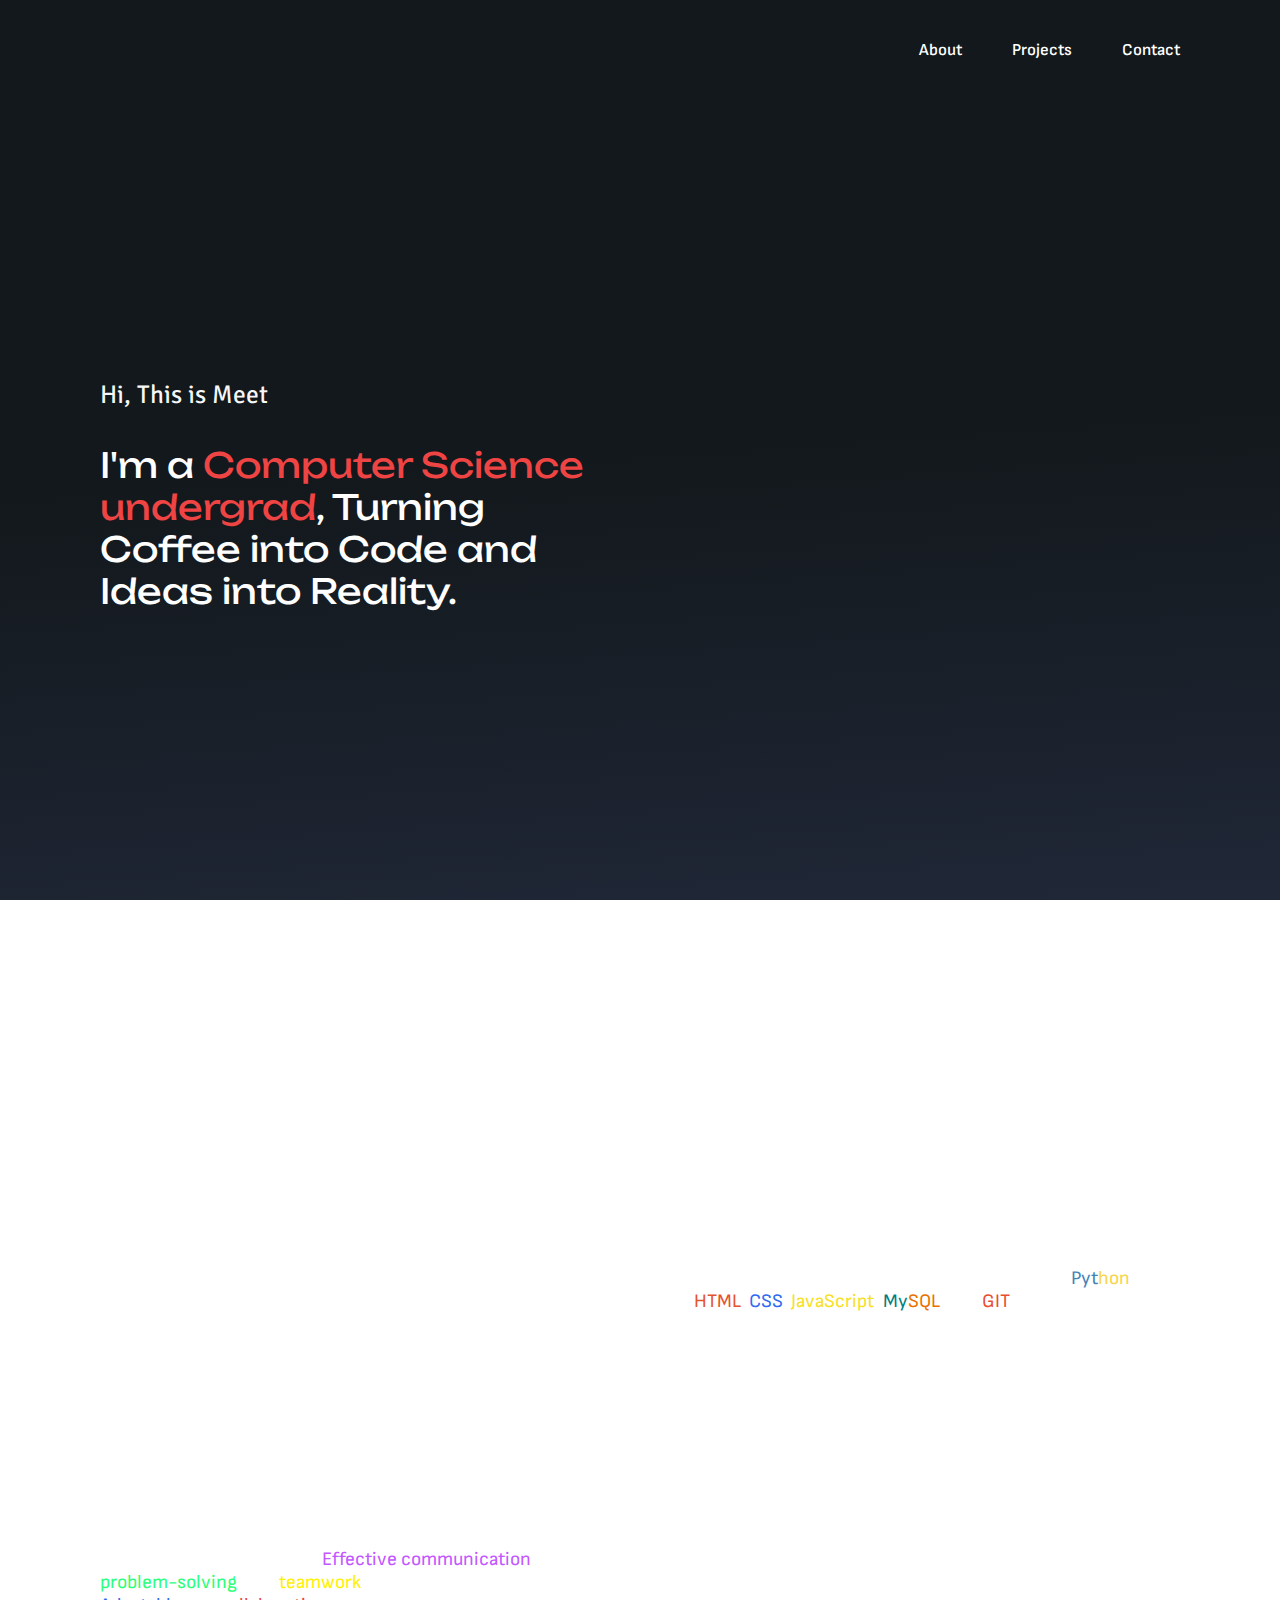
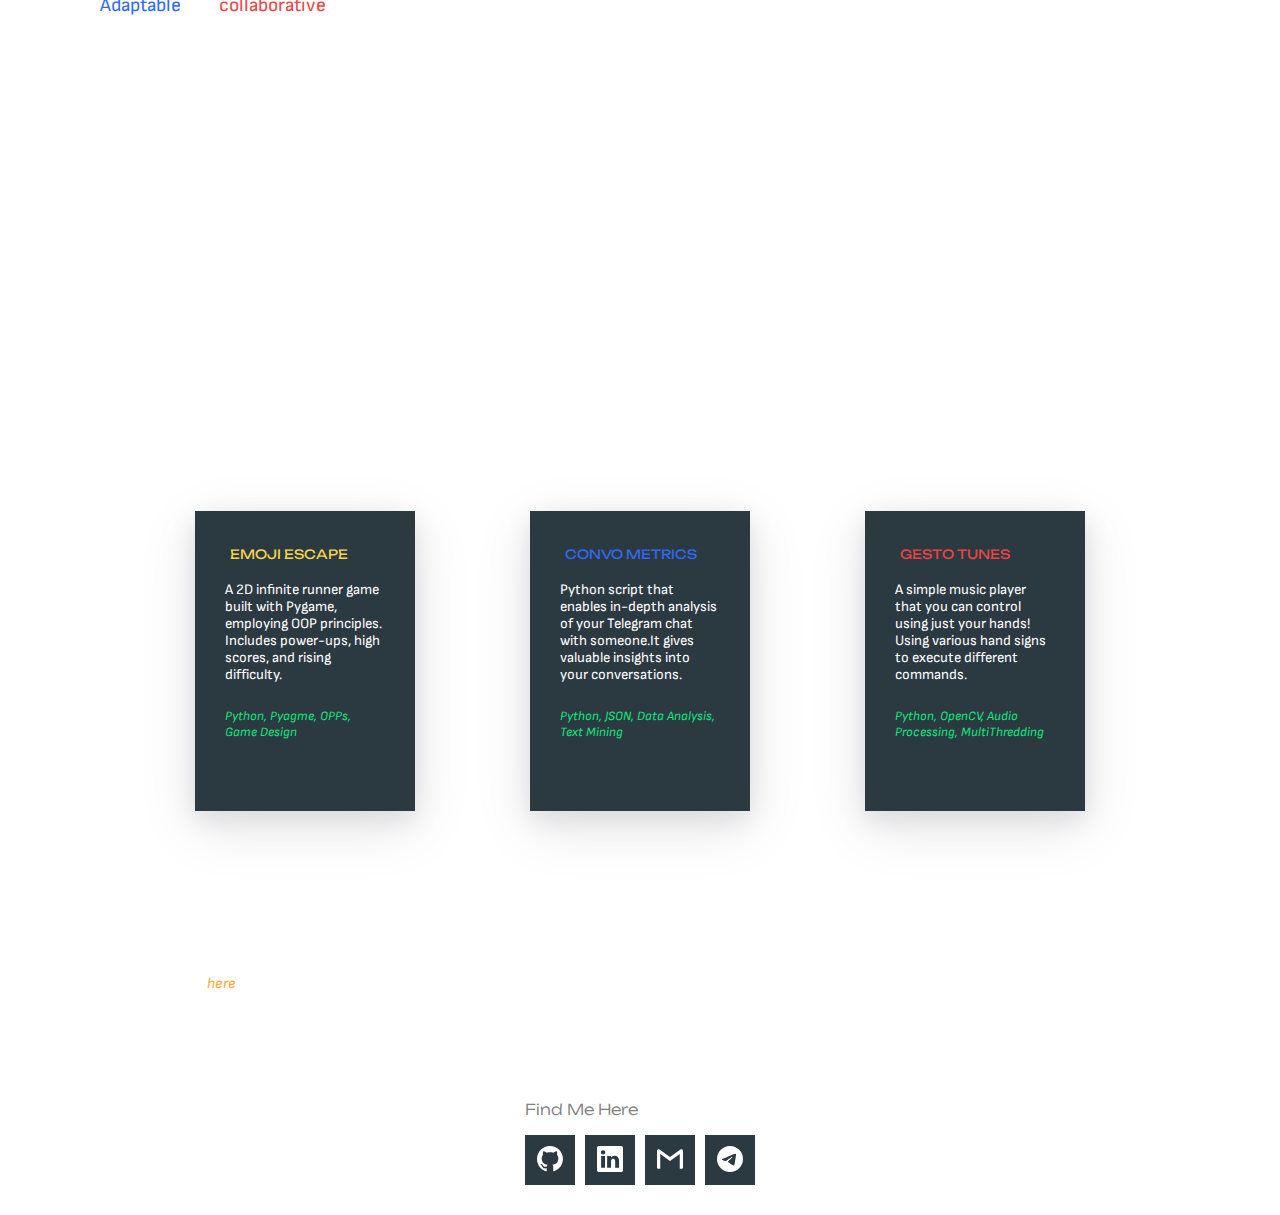
==== commit 31d82dc2: "Update index.html" ====
--- a/index.html
+++ b/index.html
@@ -26,8 +26,8 @@
 		<div>
 			<p>Hi, This is Meet</p>
 			<p>
-				I'm a <span style="color: #ef4444;">Computer Science undergrad</span>, decoding the future one algorithm
-				at a time.
+				I'm a <span style="color: #ef4444;">Computer Science undergrad</span>, 
+				Turning Coffee into Code and Ideas into Reality.
 			</p>
 		</div>
 		<div>
@@ -41,7 +41,7 @@
 		<div class="heading">What I know</div>
 		<div class="skill-d">
 			<div class="grid-itm" id="img-s">
-				<img src="Images/banner1.svg" alt="" style="width: 83%;">
+				<img src="Images/banner1.svg" alt="" style="width: 70%;">
 			</div>
 			<div class="grid-itm">
 				<p class="title">TECHNICAL SKILLS</p>
@@ -134,13 +134,13 @@
 
 	<section id="footer">
 		<div class="container">
-			<a href="https://github.com/VoiDxCode" target="_blank"><button><svg class="icon"
+			<a href="https://github.com/MeetThakur" target="_blank"><button><svg class="icon"
 						xmlns="http://www.w3.org/2000/svg" width="16" height="16" fill="currentColor"
 						class="bi bi-github" viewBox="0 0 16 16">
 						<path
 							d="M8 0C3.58 0 0 3.58 0 8c0 3.54 2.29 6.53 5.47 7.59.4.07.55-.17.55-.38 0-.19-.01-.82-.01-1.49-2.01.37-2.53-.49-2.69-.94-.09-.23-.48-.94-.82-1.13-.28-.15-.68-.52-.01-.53.63-.01 1.08.58 1.23.82.72 1.21 1.87.87 2.33.66.07-.52.28-.87.51-1.07-1.78-.2-3.64-.89-3.64-3.95 0-.87.31-1.59.82-2.15-.08-.2-.36-1.02.08-2.12 0 0 .67-.21 2.2.82.64-.18 1.32-.27 2-.27.68 0 1.36.09 2 .27 1.53-1.04 2.2-.82 2.2-.82.44 1.1.16 1.92.08 2.12.51.56.82 1.27.82 2.15 0 3.07-1.87 3.75-3.65 3.95.29.25.54.73.54 1.48 0 1.07-.01 1.93-.01 2.2 0 .21.15.46.55.38A8.012 8.012 0 0 0 16 8c0-4.42-3.58-8-8-8z" />
 					</svg></button></a>
-			<a href="https://www.linkedin.com/in/meet-thakur/"><button><svg class='icon'
+			<a href="https://www.linkedin.com/in/MeetThakur/"><button><svg class='icon'
 						xmlns="http://www.w3.org/2000/svg" width="16" height="16" fill="currentColor"
 						class="bi bi-linkedin" viewBox="0 0 16 16">
 						<path
--- a/styles.css
+++ b/styles.css
@@ -3,452 +3,495 @@
 @import url('https://fonts.googleapis.com/css2?family=DynaPuff&display=swap');
 @import url('https://fonts.googleapis.com/css2?family=Albert+Sans&display=swap');
 @import url('https://fonts.googleapis.com/css2?family=Spline+Sans+Mono&display=swap');
+@import url('https://fonts.googleapis.com/css2?family=Patrick+Hand&display=swap');
+@import url('https://fonts.googleapis.com/css2?family=Ubuntu:wght@400&display=swap');
+@import url('https://fonts.googleapis.com/css2?family=Signika+Negative&display=swap');
+@import url('https://fonts.googleapis.com/css2?family=Sofia+Sans&display=swap');
+
 
 html { 
     scroll-behavior: smooth;
 }
 
-body, html{
-    margin:0;
-    padding:0;
-}
+body{
+  background: linear-gradient(176deg,rgb(18,24,27) 50%,rgb(32,39,55) 100%);
+  min-height: 100vh;
+  background-attachment: fixed;
+  padding: 0;
+  margin: 0;
+}
+
+#navbar{
+  min-height: 10vh;
+  padding-right: 100px;
+  padding-left: 100px;
+  display: flex;
+  padding-top: 5px;
+  align-items: center;
+  justify-content: space-between;
+}
+
+#navbar img{
+  width: 30px;
+}
+
+#navbar img:hover{
+  content: url("Images/logohov.png");  
+}
+
+
+.navbtn{
+  display: flex;
+  gap: 50px;
+  align-items: center;
+}
+
+.navbtn a{
+  color: white;
+  text-decoration: none;
+  font-family: 'Sofia Sans', sans-serif;
+  font-weight: 600;
+  font-size: 1.3vw;
+
+}
+
+.navbtn a:hover{
+  border-bottom: 1px solid #ffa640;
+  padding-bottom: 3px;
+  color: #ffa640;
+  transform: translate(0px,0px)
+}
+
+
+
+
+
 
 
 #main{
-    align-content: center;
-    align-items: center;
-    background: linear-gradient(0deg,#FFFFFF 0%,#EDF2F4 100%);
-    display: flex;
-    flex: none;
-    flex-direction: column;
-    flex-wrap: nowrap;
-    gap: 50px;
-    height: min-content;
+  padding-right: 100px;
+  padding-left: 100px;
+  display: flex;
+  align-items: center;
+  flex-wrap: wrap-reverse;
+  justify-content: space-between;
+  min-height: 90vh;
+}
+
+#main img{
+  width: 25vw;
+  filter: drop-shadow(7px 7px 7px black);
+}
+
+
+#main div{
+  width: 45%;
+}
+
+#main div:nth-child(2){
+  display: flex;
+  justify-content: flex-end;
+}
+
+#main p:nth-child(1){
+  color: #f7f7f7;
+  font-family: 'Signika Negative', sans-serif;;
+  font-size: 2vw;
+}
+
+#main p:nth-child(2){
+  color: white;
+  font-family:'unbounded',cursive;
+  font-size: 2.7vw;
+}
+
+
+
+
+#skills{
+  min-height: 100vh;
+  display: flex;
+  padding-right: 100px;
+  padding-left: 100px;
+  flex-direction: column;
+  justify-content: space-evenly;
+  align-items: center;
+}
+
+#skills .skill-d:nth-child(3){
+  flex-wrap: wrap-reverse;
+}
+#skills .skill-d:nth-child(2){
+  flex-wrap: wrap;
+}
+
+
+.skill-d{
+  display: flex;
+  flex-direction: row;
+  justify-content: space-between;
+  align-items: center;
+}
+
+.skill-d div{
+  width: 45%;
+}
+
+.skill-d div img{
+  width: 80%;
+}
+
+#img-s{
+  display: flex;
+  justify-content:center;
+}
+
+.heading{
+  font-size: 2vw;
+  font-family:'unbounded',cursive;
+  text-align: center;
+}
+
+
+#skills .heading{
+  grid-column: span 2;
+  color: white;
+}
+
+.grid-itm{
+  font-family: 'Sofia Sans', sans-serif;
+  font-size: 1.5vw;
+  color: white;
+}
+
+
+.title{
+  font-family:'unbounded',cursive;
+  font-size: 1.3vw;
+  width: max-content;
+  padding: 5px;
+  padding-left: 0;
+  margin-top: 0;
+}
+
+
+
+
+
+
+
+
+
+
+
+
+
+
+
+
+
+#projects{
+  padding-right: 100px;
+  padding-left: 100px;
+  min-height: 100vh;
+  display: flex;
+  flex-direction: column;
+  justify-content: space-evenly;
+  gap:50px;
+}
+
+#projects .heading{
+  grid-column: span 3;
+  color: white;
+}
+
+.cards{
+  display: flex;
+  justify-content: space-evenly;
+  flex-wrap: wrap;
+  gap: 20px;
+}
+
+.card{
+  width: 220px;
+  height: 300px;
+  background-color: #2b3941;
+  display: flex;
+  flex-direction: column;
+  align-items: center;
+  box-shadow: rgba(255, 255, 255, 0.1) 0px 4px 16px,
+   rgba(17, 17, 26, 0.1) 0px 8px 24px, 
+   rgba(17, 17, 26, 0.1) 0px 16px 56px;
+}
+
+.project-title{
+  display: flex;
+  align-items: center;
+  gap: 10px;
+  font-family:'unbounded',cursive;
+  font-size: 1em;
+  width: max-content;
+  padding: 5px;
+  color: white;
+}
+
+.project-body{
+  font-family: 'Sofia Sans', sans-serif;
+  font-size: 0.9em;
+  color: white;
+}
+
+.card-details{
+  height: 100%;
+  padding: 30px;
+}
+
+
+.project-title{
+  font-size: 0.8em;
+}
+
+.tags{
+  font-family: 'Sofia Sans', sans-serif;
+  font-style: italic;
+  font-size: 0.8em;
+  color: rgb(16, 230, 123);
+  padding-top: 10px;
+}
+
+.card-button{
+  opacity: 0;
+  width: 100%;
+  padding: 5px;
+  padding-left: 10px;
+  padding-right: 10px;
+  transform: translate(0,120%);
+  border: 0;
+  font-family: 'Signika Negative', sans-serif;
+  color: black;
+  font-weight: 700;
+  font-size: 1em;
+
+}
+
+.card:hover .card-button{
+  opacity: 1;
+  transform: translate(0,50%);
+  transition: 0.3s ease-in-out;
+}
+
+#one:hover{
+  border: 1px solid #ffa640;
+  transition: 0.3s ease-in-out;
+}
+
+#two:hover{
+  border: 1px solid #306af1;
+  transition: 0.3s ease-in-out;
+}
+
+#three:hover{
+  border: 1px solid #ef4444;
+  transition: 0.3s ease-in-out;
+}
+
+.card:hover{
+  box-shadow: rgba(255, 255, 255, 0.1) 0px 4px 16px,
+   rgba(17, 17, 26, 0.1) 0px 8px 24px, 
+   rgba(17, 17, 26, 0.1) 0px 16px 56px;
+}
+
+.note{
+  grid-column: span 3;
+  color: white;
+  font-family: 'Sofia Sans', sans-serif;
+  font-style: italic;
+}
+a{
+  text-decoration: none;
+  color: #ffa640;
+  font-size: 15px;
+}
+
+
+#footer{
+  display: flex;
+  justify-content: center;
+  padding: 30px;
+}   
+
+.container {
+  position: relative;
+  display: flex;
+  flex-wrap: wrap;
+  gap: 10px;
+}
+
+.container button {
+  width: 50px;
+  height: 50px;
+  border: none;
+  background-color: #2b3941;
+  transition: 0.3s;
+  cursor: pointer;
+}
+
+.icon {
+  width: 26px;
+  height: 26px;
+  fill: #fff;
+}
+
+.container a:nth-child(1) button:hover {
+  background-color: #1c2128;
+}
+
+.container a:nth-child(2) button:hover {
+  background-color: #0077b5;
+}
+
+.container a:nth-child(3) button:hover {
+  background-color: crimson;
+}
+
+.container a:nth-child(4) button:hover {
+  background-color: #38c0fe;
+}
+
+
+
+.titly {
+  color: gray;
+  font-weight: 300;
+  font-size: 15px;
+  font-family:'Unbounded', cursive;
+  position: absolute;
+  top: -35px;
+  left: 0;
+}
+
+
+
+
+@media (max-width:950px){
+
+  #navbar{
+    min-height: auto;
+    padding-top: 10px;
+  }
+
+  #navbar a{
+    font-size: 15px;
+  }
+
+  #main{
+    min-height: auto;
+    padding: 100px;
+  }
+
+  #main p:nth-child(1){
+    color: #f7f7f7;
+    font-family: 'Signika Negative', sans-serif;;
+    font-size: 1.4vw;
+  }
+  
+  #main p:nth-child(2){
+    color: white;
+    font-family:'unbounded',cursive;
+    font-size: 2vw;
+  }
+
+
+
+
+
+  #skills{
+    padding: 100px;
+    min-height: auto;
+  }
+
+  .skill-d div{
+    padding-top: 30px;
+    width: 40%;
+    font-size: 1.3vw;
+  }
+
+
+  #projects{
+    min-height: auto;
+    padding: 100px;
+  }
+}
+
+
+
+
+@media (max-width:600px){
+  #navbar{
+    padding-left: 30px;
+    padding-right: 30px;
+  }
+  .navbtn{
+    gap: 20px;
+  }
+
+
+  #main{
+    padding: 30px;
+    padding-bottom: 100px;
+  }
+
+  #main div img{
+    padding-bottom: 10px;
+    width: 70%;
+  }
+
+  #main div:nth-child(1){
+    width: 100%;
+  }
+
+  #main div:nth-child(2){
+    width: 100%;
     justify-content: center;
-    overflow: hidden;
-    padding: 100px;
-    position: relative;
-}
-
-.port{
-    grid-column: auto / span 3;
-    display: flex;
-    justify-content: center;
-    flex-wrap: nowrap;
-    align-self: center;
-    font-size: 32px;
-    font-family:'Unbounded', cursive;
-}
-
-#grid{
-    display: grid;
-    flex: none;
-    gap: 10px;
-    grid-auto-rows: min-content;
-    grid-template-columns: repeat(12,minmax(40px,1fr));
-    grid-template-rows: repeat(4,min-content);
-    justify-content: center;
-    overflow: visible;
-    padding: 0;
-    position: relative;
+  }
+  
+  #main p:nth-child(1){
+    color: #f7f7f7;
+    font-family: 'Signika Negative', sans-serif;;
+    font-size: 5vw;
+  }
+  
+  #main p:nth-child(2){
+    color: white;
+    font-family:'unbounded',cursive;
+    font-size: 6.4vw;
+  }
+
+
+
+
+  .heading{
+    font-size: 6vw;
+  }
+
+  .title{
+    font-size: 4vw;
+  }
+
+  #skills{
+    padding: 30px;
+    padding-bottom: 100px;
+  }
+  .skill-d div{
     width: 100%;
-    padding-top: 130px;
-    padding-bottom: 130px;
-}
-
-.links{
-    grid-column: auto / span 4;
-    display: flex;
-    flex-direction: row;
-    justify-content: center;
-    align-self: center;
-    gap: 20px;
-    font-family: 'Unbounded',cursive;
-    font-size: 13px;
-}
-
-a{
-    text-decoration: none;
-    color: black;
-}
-
-.griditm {
-    z-index: 4;
-    align-self: start;
-    height: auto;
-    justify-self: start;
-    position: relative;
+    font-size: 4.5vw;
+  }
+
+  .skill-d div img{
     width: 100%;
-}
-
-
-#about{
-    background-color: #d90429;
-    width: 100%;
-}
-
-.about-content{
-    color: white;
-    align-content: flex-start;
-    align-items: flex-start;
-    display: flex;
-    flex-direction: row;
-    gap: 40px;
-    height: min-content;
-    justify-content: center;
-    overflow: hidden;
-    padding: 100px;
-    position: relative;
-}
-
-.intro{
-    font-size: 100px;
-    font-family:'Unbounded', cursive;
-    font-size: 44px;
-    text-align: left;
-    width: 50%;
-}
-
-.summ{
-    font-size: 20px;
-    font-family: 'Albert Sans', sans-serif;
-    line-height: 2rem;
-    width: 50%;
-}
-
-#skills{
-    background-color: black;
-    display: flex;
-    flex-direction: column;
-    justify-content: center;
-    align-items: center;
-    gap: 50px;
-    padding: 100px;
-}
-
-.heading{
-    font-size: 48px;
-    font-family:'Unbounded', cursive;
-    color: white;
-    display: flex;
-    align-self: flex-start;
-
-}
-
-.skills-grid{
-    color: #EDF2F4;
-    display: grid;
-    flex: none;
-    gap: 60px;
-    grid-auto-rows: min-content;
-    grid-template-columns: repeat(2,minmax(100px,1fr));
-    grid-template-rows: repeat(2,min-content);
-    height: min-content;
-    justify-content: center;
-    align-self: flex-start;
-    max-width: 1000px;
-    overflow: hidden;
-    padding: 0;
-    position: relative;
-    width: 100%;
-}
-
-.skills-grid img{
-    width: 50px;
-    height: max-content;
-    padding-right: 10px;
-}
-
-.skills-grid div{
-    display: flex;
-    font-size: 30px;
-    padding: 0px;
-    font-family: 'Spline Sans Mono', monospace;
-    align-items: center;
-}
-
-
-
-#projects{
-    display: flex;
-    flex-direction: column;
-    background-color: black;
-    padding: 100px;
-    gap: 50px;
-    justify-content: center;
-
-
-}
-.pcards-grid{
-    display: flex;
-    justify-self: flex-start;
-    justify-content: space-between;
-    flex-wrap: wrap;
-    gap:30px
-
-}
-
-
-.pcard {
-    width: 190px;
-    height: 250px;
-    border-radius: 20px;
-    background: #0d0d0d;
-    position: relative;
-    padding: 1.8rem;
-    border: 2px solid #c3c6ce;
-    transition: 0.5s ease-out;
-    overflow: visible;
-   }
-   
-   .card-details {
-    color: black;
-    height: 100%;
-    gap: .5em;
-    display: grid;
-    place-content: center;
-   }
-   
-   .card-button {
-    transform: translate(-50%, 50%);
-    width: 60%;
-    border-radius: 1rem;
-    border-color: white;
-    background-color: #0d0d0d;
-    color: white;
-    font-size: 1rem;
-    padding: .5rem 1rem;
-    position: absolute;
-    left: 50%;
-    bottom: 0;
-    opacity: 0;
-    transition: 0.3s ease-out;
-   }
-   
-   .text-body {
-    font-family: 'Spline Sans Mono', monospace;
-    color: rgb(134, 134, 134);
-   }
-   
-   .text-title {
-    font-family:'Unbounded', cursive;
-    color: white;
-    font-size: 1.2em;
-   }
-   
-   .pcard:hover {
-    border-color: #d90429;
-    box-shadow: 0 4px 18px 0 rgba(0, 0, 0, 0.25);
-   }
-   
-   .pcard:hover .card-button {
-    transform: translate(-50%, 50%);
-    opacity: 1;
-    border-color: #d90429;
-   }
-
-
-
-
-#certificates{
-    display: flex;
-    flex-direction: column;
-    background-color: black;
-    padding: 100px;
-    gap: 50px;
-    justify-content: center;
-}
-
-
-
-.cert-grid{
-    display: flex;
-    justify-content: space-between;
-    justify-self: flex-start;
-}
-
-
-.cert-grid img{
-    padding: 10px;
-    width: 40%;
-    border: 2px solid;
-    border-color: #FFFFFF;
-    border-radius: 20px;
-}
-
-.cert-grid img:hover{
-    width: 40%;
-    border-radius: 20px;
-    border: 2px solid blue;
-    transition: 0.2s ease-out;
-}
-
-
-
-
-
-#footer{
-    display: flex;
-    justify-content: center;
-    padding: 100px;
-    background-color: black;
-}   
-
-.container {
-    position: relative;
-    display: flex;
-    flex-wrap: wrap;
-    gap: 10px;
-  }
-  
-  .container button {
-    width: 50px;
-    height: 50px;
-    border-radius: 10px;
-    border: none;
-    background-color: #313638;
-    transition: 0.3s;
-    cursor: pointer;
-  }
-  
-  .icon {
-    width: 26px;
-    height: 26px;
-    fill: #fff;
-  }
-  
-  .container a:nth-child(1) button:hover {
-    background-color: #1c2128;
-  }
-  
-  .container a:nth-child(2) button:hover {
-    background-color: #0077b5;
-  }
-  
-  .container a:nth-child(3) button:hover {
-    background-color: crimson;
-  }
-  
-  .container a:nth-child(4) button:hover {
-    background-color: #38c0fe;
-  }
-  
-  .title {
-    color: gray;
-    font-weight: 300;
-    font-size: 15px;
-    font-family:'Unbounded', cursive;
-    position: absolute;
-    top: -35px;
-    left: 0;
-  }
-
-
-@media (max-width:1110px){
-    #main #grid{
-        padding-top: 50px;
-        padding-bottom: 50px;
-    }
-    #main{
-        padding: 70px;
-    }
-    .port{
-        font-size:22px ;
-    }
-    .link{
-        font-size: 12px;
-    }
-}
-
-
-@media (max-width:800px){
-    .port{
-        font-size: 20px;
-    }
-    .links{
-        font-size: 10px;
-    }
-
-    #main #grid{
-        grid-template-columns: repeat(8,minmax(40px,1fr));
-        padding-top: 10px;
-        padding-bottom: 10px;
-    }
-
-    #main{
-        padding: 50px;
-    }
-
-    #grid .griditm:nth-child(n+1):nth-child(-n+17){
-        display: none;
-    }
-
-    .about-content{
-        flex-direction: column;
-        align-items: center;
-        padding: 50px;
-    }
-    .summ,.intro{
-        width: 100%;
-    }
-    
-
-    #skills{
-        padding: 50px;
-    }
-    .skills-grid{
-        gap:10px;
-        grid-template-columns: repeat(2,minmax(50px,1fr))
-    }
-
-    .skills-grid div{
-        font-size: 20px;
-    }
-
-    .skills-grid img{
-        width: 25px;
-    }
-
-    #projects{
-        padding: 50px;
-    }
-
-    #footer{
-        padding: 50px;
-    }
-}
-
-
-
-
-
-@media (max-width:450px){
-    .port{
-        font-size: 18px;
-    }
-    .links{
-        font-size: 8px;
-    }
-    #main #grid{
-        grid-template-columns: repeat(6,minmax(40px,1fr));
-        grid-template-rows: repeat(4,min-content);
-        padding-top: 50px;
-        padding-bottom: 50px;
-    }
-    #grid .griditm:nth-child(n+1):nth-child(-n+25){
-        display: none;
-    }
-
-    .skills-grid{
-        gap:10px;
-        grid-template-columns: repeat(1,minmax(100px,1fr))
-    }
-
-    .skills-grid div{
-        font-size: 25px;
-    }
-
-    .skills-grid img{
-        width: 30px;
-    }
-}
+  }
+  #projects{
+    padding: 20px;
+    padding-bottom: 100px;
+  }
+}
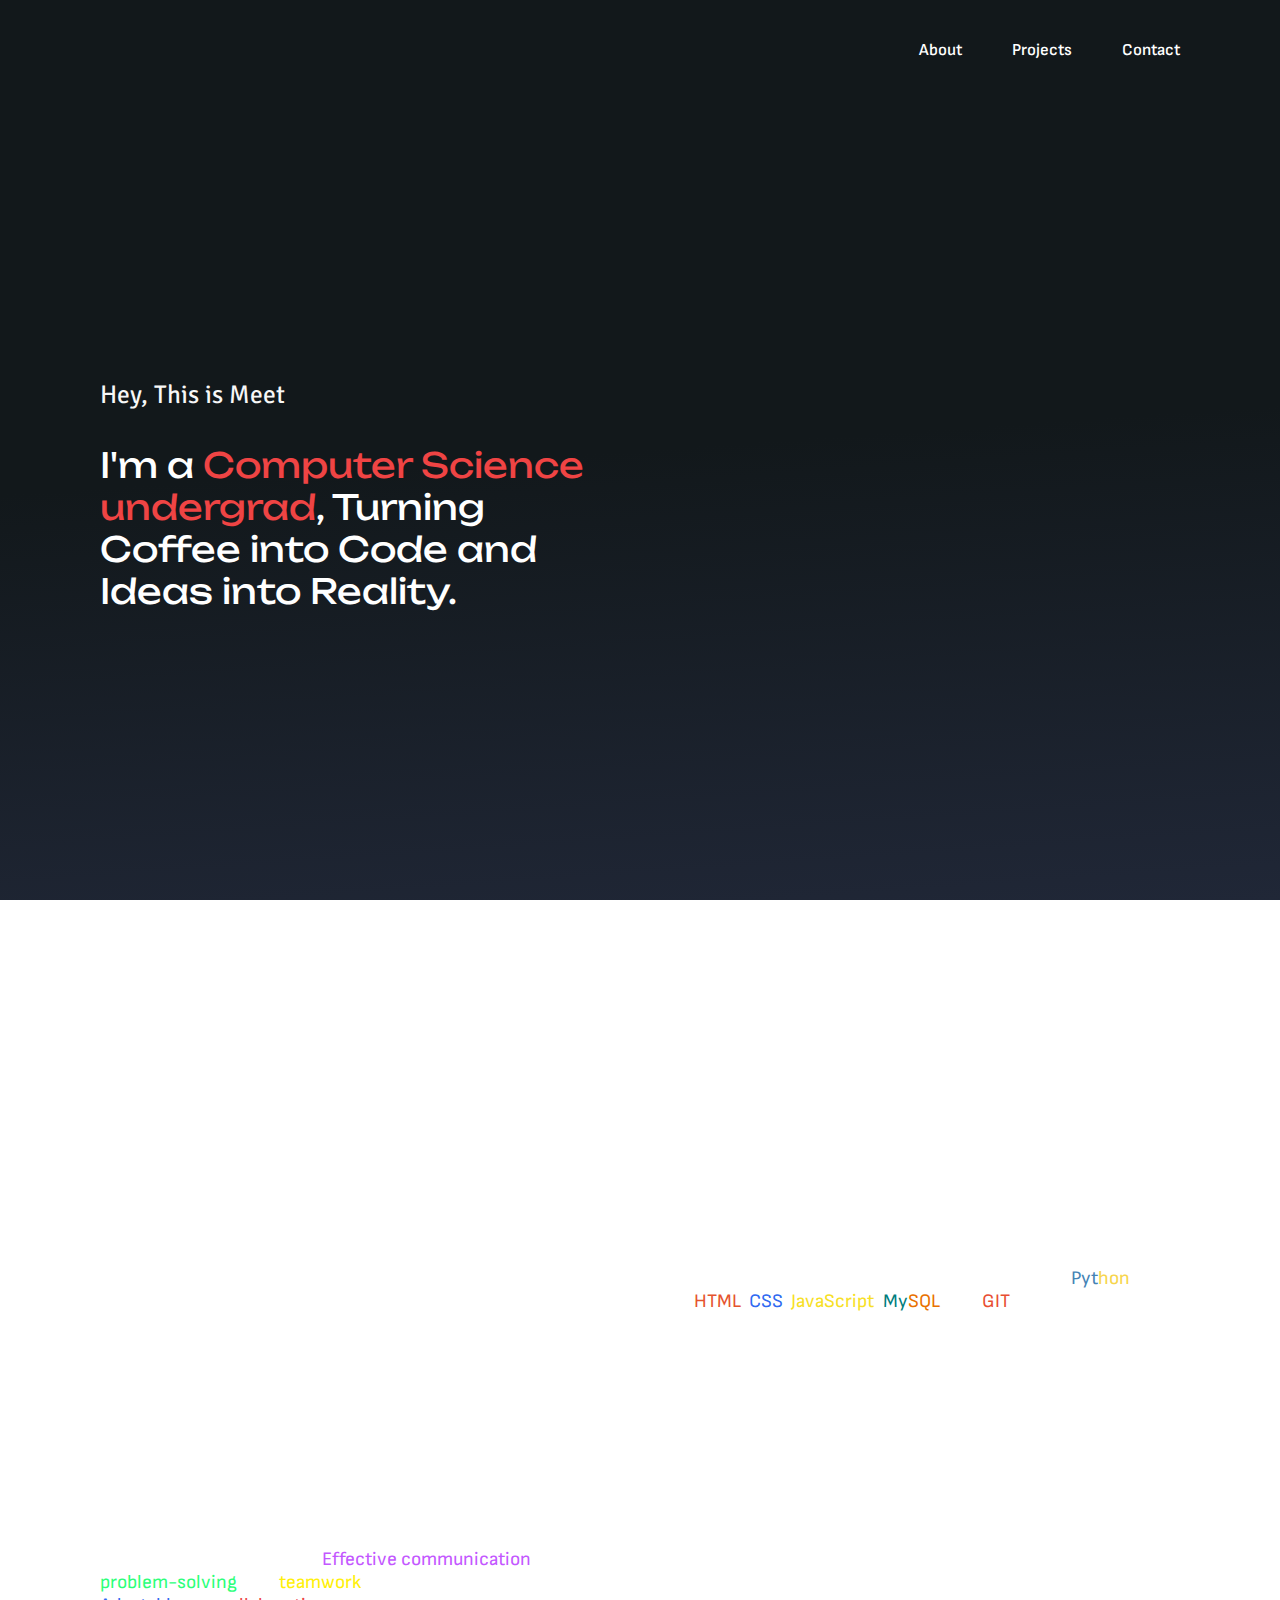
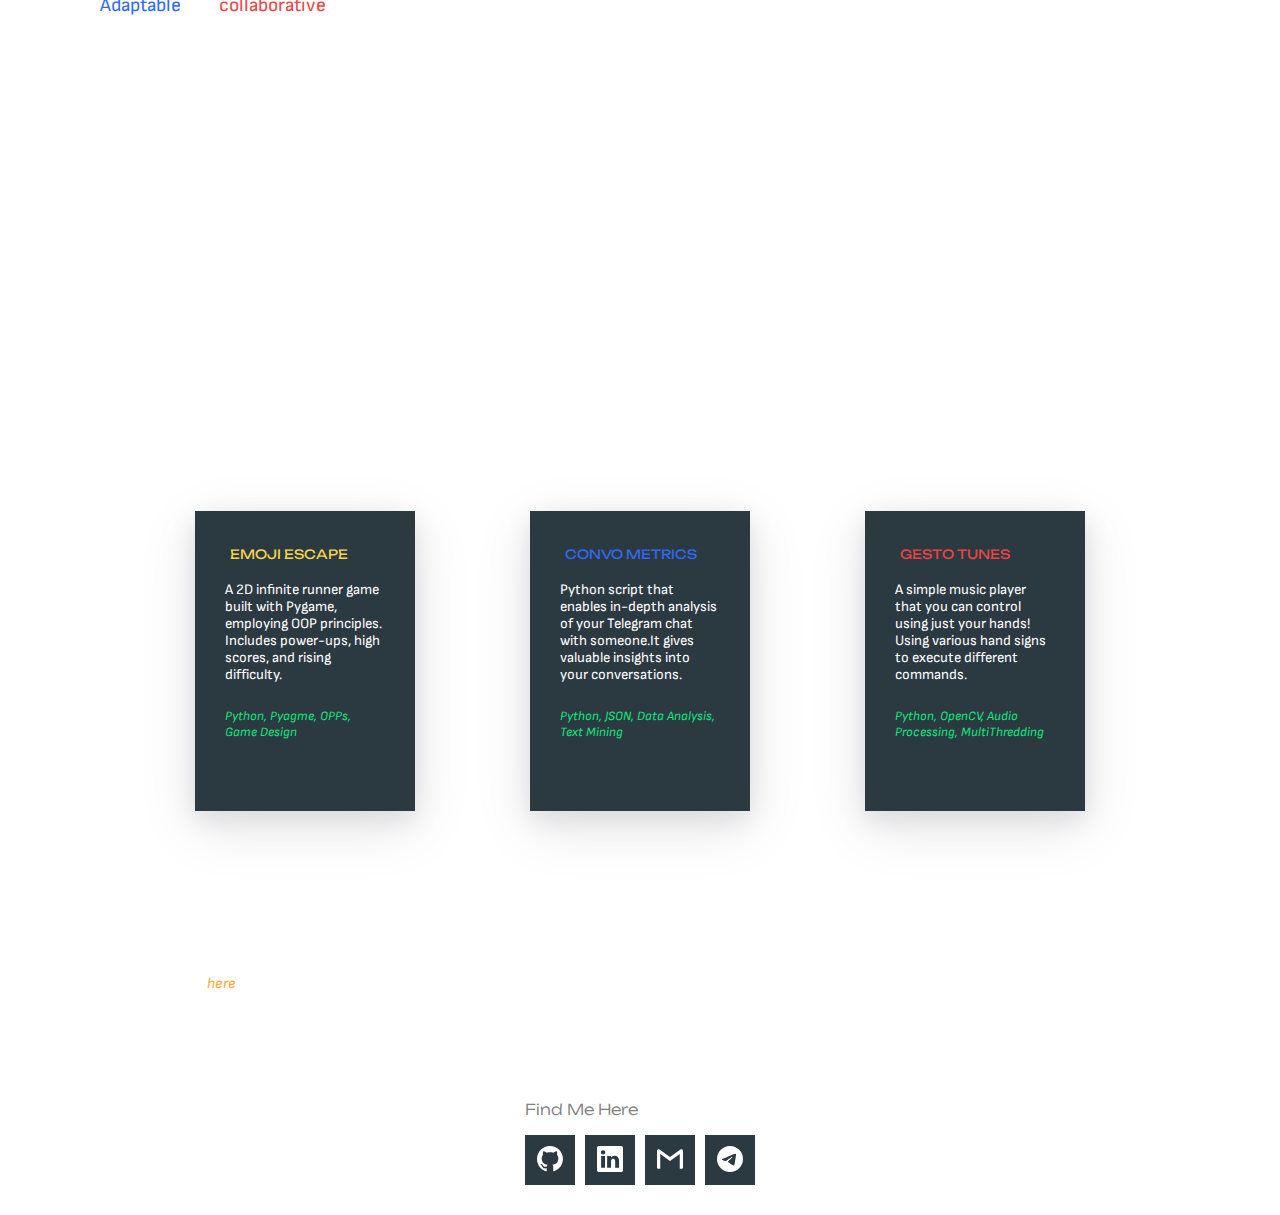
==== commit e250e416: "Update index.html" ====
--- a/index.html
+++ b/index.html
@@ -5,6 +5,7 @@
 	<meta charset="utf-8">
 	<meta name="viewport" content="width=device-width, initial-scale=1">
 	<link rel="stylesheet" type="text/css" href="styles.css">
+	<link rel="stylesheet" href="loco.css">
 	<link rel="icon" type="image/x-icon" href="Images/favicon.png">
 	<title>
 		Void
@@ -12,6 +13,8 @@
 </head>
 
 <body>
+	<div id="trailer">
+	</div>
 	<section id="navbar">
 		<div>
 			<img src="Images/logo.png" alt="">
@@ -22,9 +25,10 @@
 			<a href="#footer"> Contact</a>
 		</div>
 	</section>
+
 	<section id="main">
 		<div>
-			<p>Hi, This is Meet</p>
+			<p>Hey, This is Meet</p>
 			<p>
 				I'm a <span style="color: #ef4444;">Computer Science undergrad</span>, 
 				Turning Coffee into Code and Ideas into Reality.
@@ -41,9 +45,9 @@
 		<div class="heading">What I know</div>
 		<div class="skill-d">
 			<div class="grid-itm" id="img-s">
-				<img src="Images/banner1.svg" alt="" style="width: 70%;">
+				<img src="Images/banner1.svg" alt="" style="width: 75%;">
 			</div>
-			<div class="grid-itm">
+			<div class="grid-itm" id="text">
 				<p class="title">TECHNICAL SKILLS</p>
 				I'm an aspiring tech enthusiast equipped with
 				<span style="color: #4583b5;">Pyt</span><span style="color: #f7d54c;">hon</span>,
@@ -57,7 +61,7 @@
 			</div>
 		</div>
 		<div class="skill-d">
-			<div class="grid-itm">
+			<div class="grid-itm" id="text">
 				<p class="title">SOFT SKILLS</p>
 				My soft skills set me apart.
 				<span style="color: #c357ff;">Effective communication</span>,
@@ -134,13 +138,13 @@
 
 	<section id="footer">
 		<div class="container">
-			<a href="https://github.com/MeetThakur" target="_blank"><button><svg class="icon"
+			<a href="https://github.com/VoiDxCode" target="_blank"><button><svg class="icon"
 						xmlns="http://www.w3.org/2000/svg" width="16" height="16" fill="currentColor"
 						class="bi bi-github" viewBox="0 0 16 16">
 						<path
 							d="M8 0C3.58 0 0 3.58 0 8c0 3.54 2.29 6.53 5.47 7.59.4.07.55-.17.55-.38 0-.19-.01-.82-.01-1.49-2.01.37-2.53-.49-2.69-.94-.09-.23-.48-.94-.82-1.13-.28-.15-.68-.52-.01-.53.63-.01 1.08.58 1.23.82.72 1.21 1.87.87 2.33.66.07-.52.28-.87.51-1.07-1.78-.2-3.64-.89-3.64-3.95 0-.87.31-1.59.82-2.15-.08-.2-.36-1.02.08-2.12 0 0 .67-.21 2.2.82.64-.18 1.32-.27 2-.27.68 0 1.36.09 2 .27 1.53-1.04 2.2-.82 2.2-.82.44 1.1.16 1.92.08 2.12.51.56.82 1.27.82 2.15 0 3.07-1.87 3.75-3.65 3.95.29.25.54.73.54 1.48 0 1.07-.01 1.93-.01 2.2 0 .21.15.46.55.38A8.012 8.012 0 0 0 16 8c0-4.42-3.58-8-8-8z" />
 					</svg></button></a>
-			<a href="https://www.linkedin.com/in/MeetThakur/"><button><svg class='icon'
+			<a href="https://www.linkedin.com/in/meet-thakur/"><button><svg class='icon'
 						xmlns="http://www.w3.org/2000/svg" width="16" height="16" fill="currentColor"
 						class="bi bi-linkedin" viewBox="0 0 16 16">
 						<path
@@ -160,6 +164,10 @@
 			<span class="titly">Find Me Here</span>
 		</div>
 	</section>
+	<script src="https://cdn.jsdelivr.net/npm/gsap@3.12.5/dist/gsap.min.js"></script>
+	<script src="https://cdn.jsdelivr.net/npm/gsap@3.12.5/dist/ScrollTrigger.min.js"></script>
+	<script src="https://cdn.jsdelivr.net/npm/locomotive-scroll@3.5.4/dist/locomotive-scroll.min.js"></script>
+	<script src="script.js"></script>
+
 </body>
-
 </html>
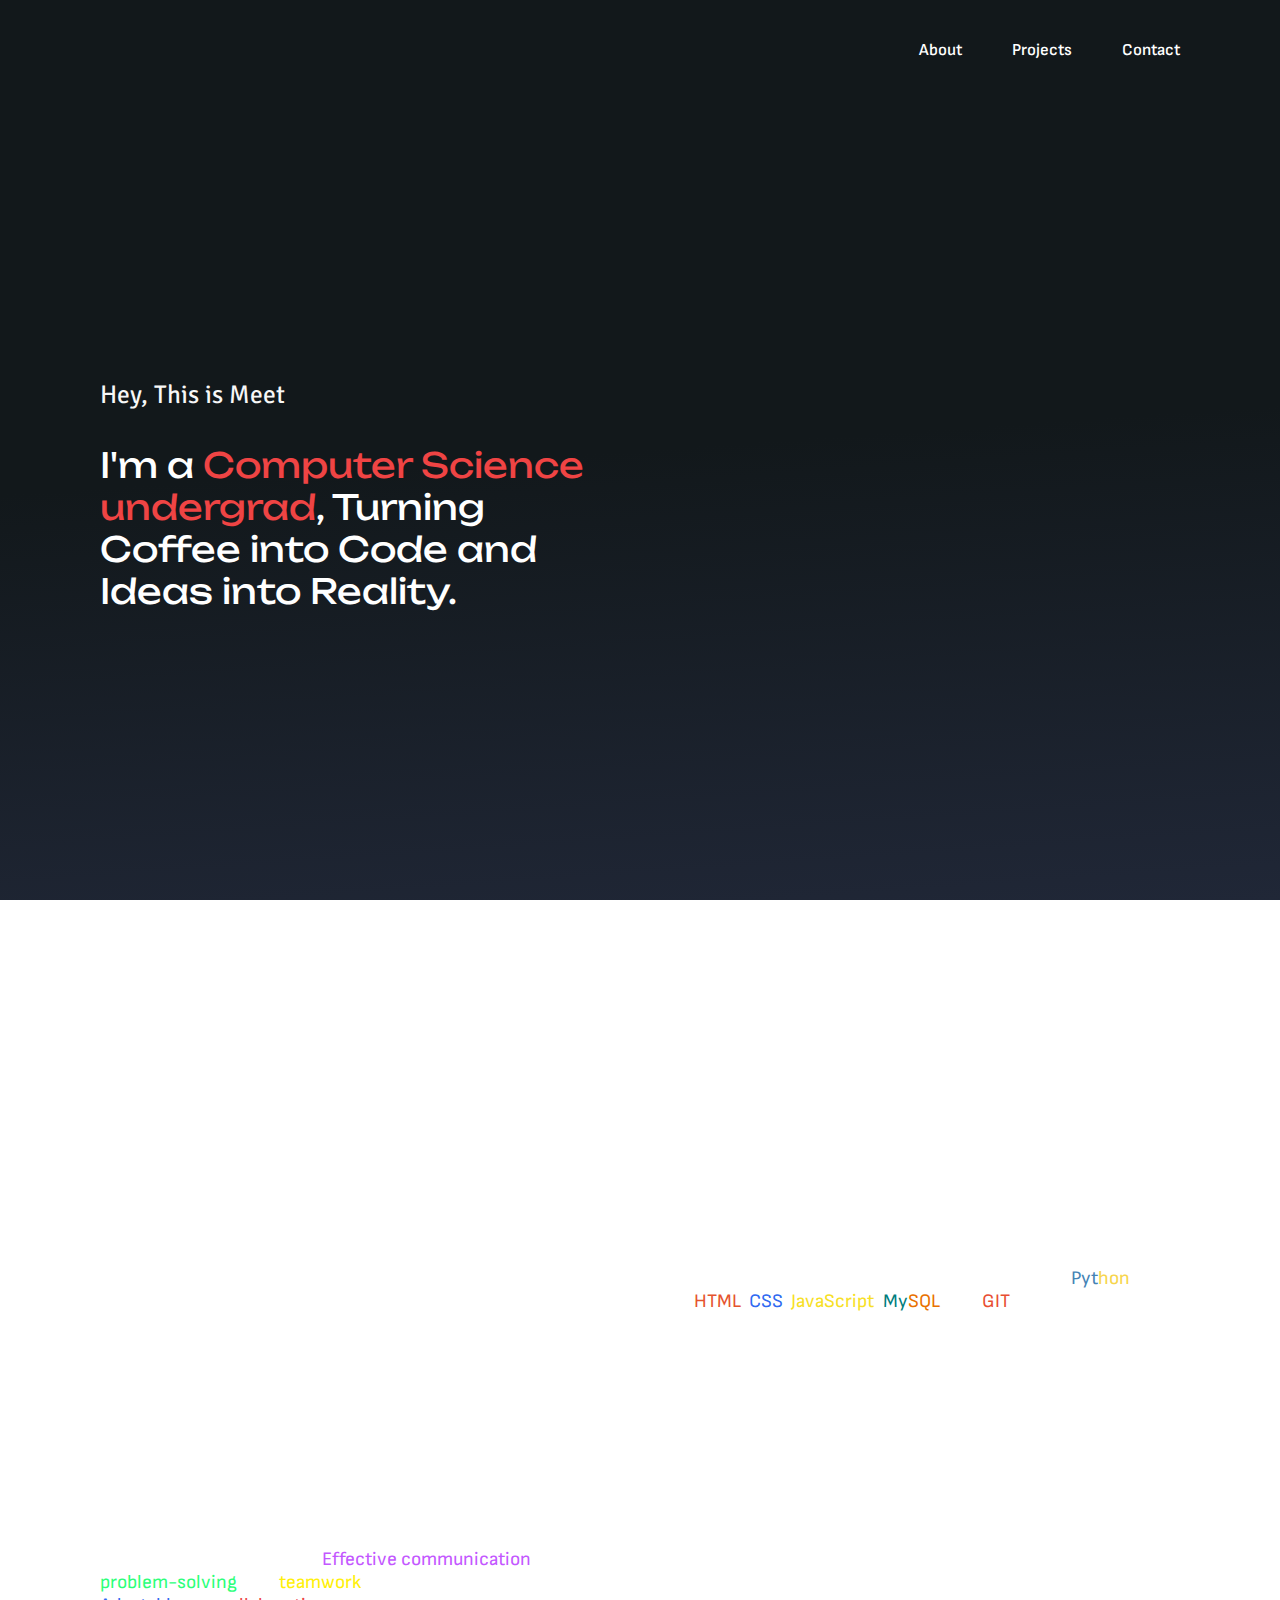
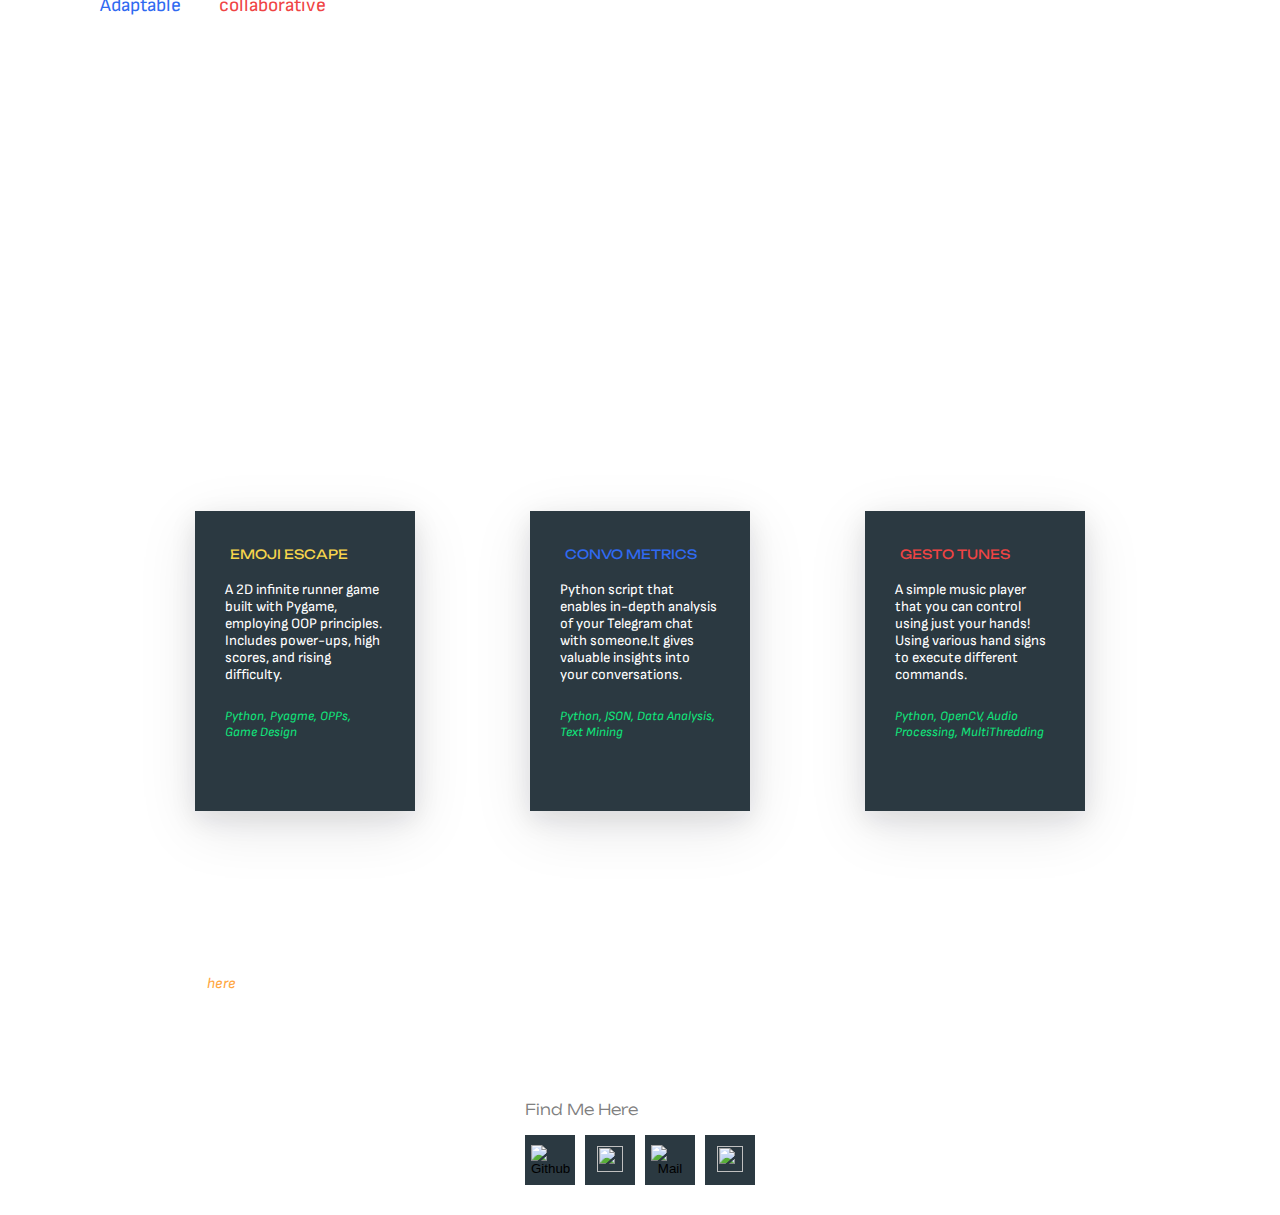
==== commit 5757d213: "Update index.html" ====
--- a/index.html
+++ b/index.html
@@ -43,7 +43,7 @@
 
 	<section id="skills">
 		<div class="heading">What I know</div>
-		<div class="skill-d">
+		<div class="skill-d" id="s1">
 			<div class="grid-itm" id="img-s">
 				<img src="Images/banner1.svg" alt="" style="width: 75%;">
 			</div>
@@ -60,7 +60,7 @@
 				optimize databases, and ensure seamless collaboration through version control.
 			</div>
 		</div>
-		<div class="skill-d">
+		<div class="skill-d" id = "s2">
 			<div class="grid-itm" id="text">
 				<p class="title">SOFT SKILLS</p>
 				My soft skills set me apart.
@@ -96,7 +96,7 @@
 					<div class="tags">Python, Pyagme, OPPs, Game Design</div>
 				</div>
 
-				<a href="https://github.com/VoiDxCode/Emoji-Escape" target="_blank">
+				<a href="https://github.com/MeetThakur/Emoji-Escape" target="_blank">
 					<button class="card-button" style="background-color: #f7d54c;"> GITHUB</button>
 				</a>
 			</div>
@@ -111,7 +111,7 @@
 					</p>
 					<div class="tags">Python, JSON, Data Analysis, Text Mining</div>
 				</div>
-				<a href="https://github.com/VoiDxCode/ConvoMetrics" target="_blank">
+				<a href="https://github.com/MeetThakur/ConvoMetrics" target="_blank">
 					<button class="card-button" style="background-color: #306af1;"> GITHUB
 					</button>
 				</a>
@@ -126,41 +126,26 @@
 					</p>
 					<div class="tags">Python, OpenCV, Audio Processing, MultiThredding</div>
 				</div>
-				<a href="https://github.com/VoiDxCode/ConvoMetrics" target="_blank">
+				<a href="https://github.com/MeetThakur/ConvoMetrics" target="_blank">
 					<button class="card-button" style="background-color: #ef4444;">
 						GITHUB</button></a>
 			</div>
 		</div>
-		<div class="note">.... and lot more <a href="https://github.com/VoiDxCode?tab=repositories"
+		<div class="note">.... and lot more <a href="https://github.com/MeetThakur?tab=repositories"
 				target="_blank">here</a></div>
 	</section>
 
 
 	<section id="footer">
 		<div class="container">
-			<a href="https://github.com/VoiDxCode" target="_blank"><button><svg class="icon"
-						xmlns="http://www.w3.org/2000/svg" width="16" height="16" fill="currentColor"
-						class="bi bi-github" viewBox="0 0 16 16">
-						<path
-							d="M8 0C3.58 0 0 3.58 0 8c0 3.54 2.29 6.53 5.47 7.59.4.07.55-.17.55-.38 0-.19-.01-.82-.01-1.49-2.01.37-2.53-.49-2.69-.94-.09-.23-.48-.94-.82-1.13-.28-.15-.68-.52-.01-.53.63-.01 1.08.58 1.23.82.72 1.21 1.87.87 2.33.66.07-.52.28-.87.51-1.07-1.78-.2-3.64-.89-3.64-3.95 0-.87.31-1.59.82-2.15-.08-.2-.36-1.02.08-2.12 0 0 .67-.21 2.2.82.64-.18 1.32-.27 2-.27.68 0 1.36.09 2 .27 1.53-1.04 2.2-.82 2.2-.82.44 1.1.16 1.92.08 2.12.51.56.82 1.27.82 2.15 0 3.07-1.87 3.75-3.65 3.95.29.25.54.73.54 1.48 0 1.07-.01 1.93-.01 2.2 0 .21.15.46.55.38A8.012 8.012 0 0 0 16 8c0-4.42-3.58-8-8-8z" />
-					</svg></button></a>
-			<a href="https://www.linkedin.com/in/meet-thakur/"><button><svg class='icon'
-						xmlns="http://www.w3.org/2000/svg" width="16" height="16" fill="currentColor"
-						class="bi bi-linkedin" viewBox="0 0 16 16">
-						<path
-							d="M0 1.146C0 .513.526 0 1.175 0h13.65C15.474 0 16 .513 16 1.146v13.708c0 .633-.526 1.146-1.175 1.146H1.175C.526 16 0 15.487 0 14.854V1.146zm4.943 12.248V6.169H2.542v7.225h2.401zm-1.2-8.212c.837 0 1.358-.554 1.358-1.248-.015-.709-.52-1.248-1.342-1.248-.822 0-1.359.54-1.359 1.248 0 .694.521 1.248 1.327 1.248h.016zm4.908 8.212V9.359c0-.216.016-.432.08-.586.173-.431.568-.878 1.232-.878.869 0 1.216.662 1.216 1.634v3.865h2.401V9.25c0-2.22-1.184-3.252-2.764-3.252-1.274 0-1.845.7-2.165 1.193v.025h-.016a5.54 5.54 0 0 1 .016-.025V6.169h-2.4c.03.678 0 7.225 0 7.225h2.4z" />
-					</svg></button> </a>
-			<a href="mailto: meet11india@gmail.com" target="_blank"><button><svg class="icon"
-						xmlns="http://www.w3.org/2000/svg" width="32" height="32" viewBox="0 0 32 32">
-						<path
-							d="M32 6v20c0 1.135-0.865 2-2 2h-2v-18.151l-12 8.62-12-8.62v18.151h-2c-1.135 0-2-0.865-2-2v-20c0-0.568 0.214-1.068 0.573-1.422 0.359-0.365 0.859-0.578 1.427-0.578h0.667l13.333 9.667 13.333-9.667h0.667c0.568 0 1.068 0.214 1.427 0.578 0.359 0.354 0.573 0.854 0.573 1.422z" />
-					</svg></button> </a>
-			<a href="https://t.me/Meet_thakur" target="_blank"><button><svg class="icon"
-						xmlns="http://www.w3.org/2000/svg" width="16" height="16" fill="currentColor"
-						class="bi bi-telegram" viewBox="0 0 16 16">
-						<path
-							d="M16 8A8 8 0 1 1 0 8a8 8 0 0 1 16 0zM8.287 5.906c-.778.324-2.334.994-4.666 2.01-.378.15-.577.298-.595.442-.03.243.275.339.69.47l.175.055c.408.133.958.288 1.243.294.26.006.549-.1.868-.32 2.179-1.471 3.304-2.214 3.374-2.23.05-.012.12-.026.166.016.047.041.042.12.037.141-.03.129-1.227 1.241-1.846 1.817-.193.18-.33.307-.358.336a8.154 8.154 0 0 1-.188.186c-.38.366-.664.64.015 1.088.327.216.589.393.85.571.284.194.568.387.936.629.093.06.183.125.27.187.331.236.63.448.997.414.214-.02.435-.22.547-.82.265-1.417.786-4.486.906-5.751a1.426 1.426 0 0 0-.013-.315.337.337 0 0 0-.114-.217.526.526 0 0 0-.31-.093c-.3.005-.763.166-2.984 1.09z" />
-					</svg></button></a>
+			<a href="https://github.com/MeetThakur" target="_blank"><button><img class="icon"
+						src="Images/github.png" alt="Github"></button></a>
+			<a href="https://www.linkedin.com/in/meet-thakur/"><button><img class='icon'
+						src="Images/linkedin.png" alt=""></button> </a>
+			<a href="mailto: meet11india@gmail.com" target="_blank"><button><img class="icon"
+						src="Images/mail.png" alt="Mail"></button> </a>
+			<a href="https://t.me/Meet_thakur" target="_blank"><button><img class="icon"
+						src="Images/tele.png"></button></a>
 			<span class="titly">Find Me Here</span>
 		</div>
 	</section>
